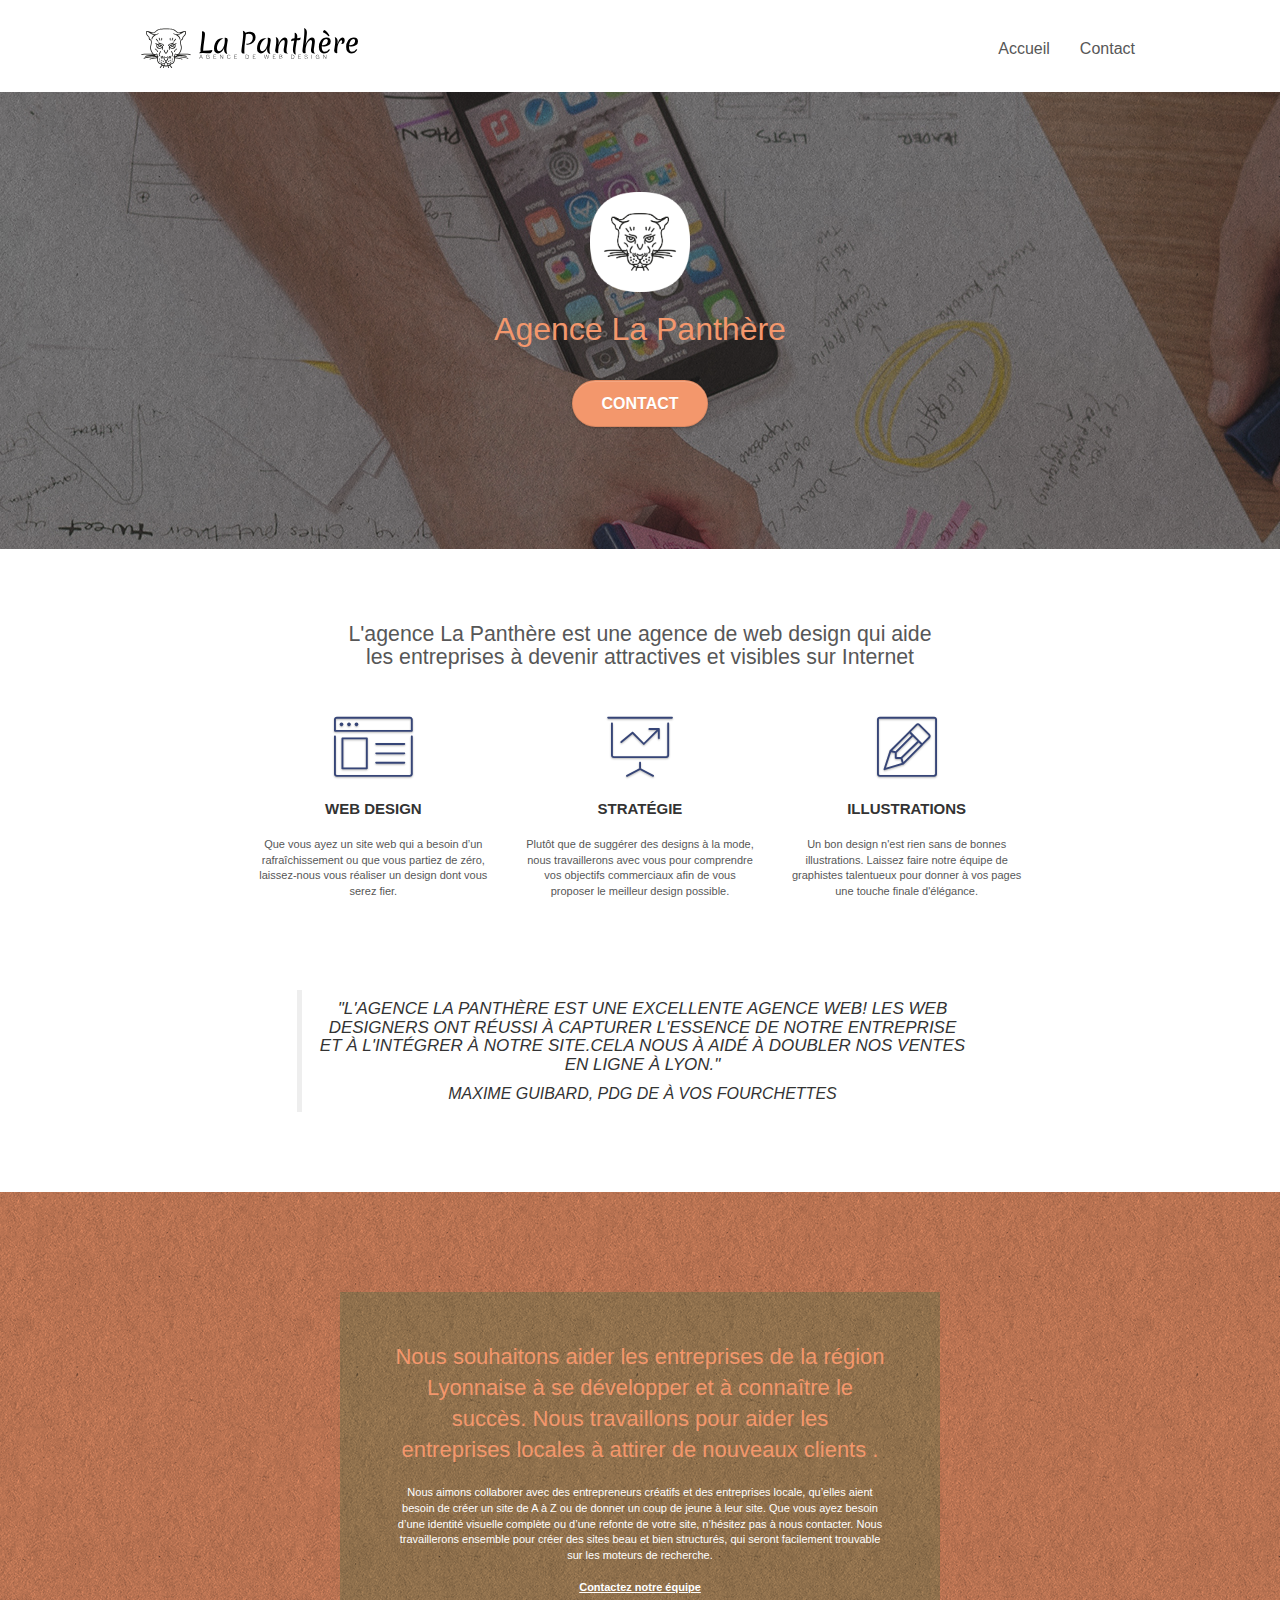
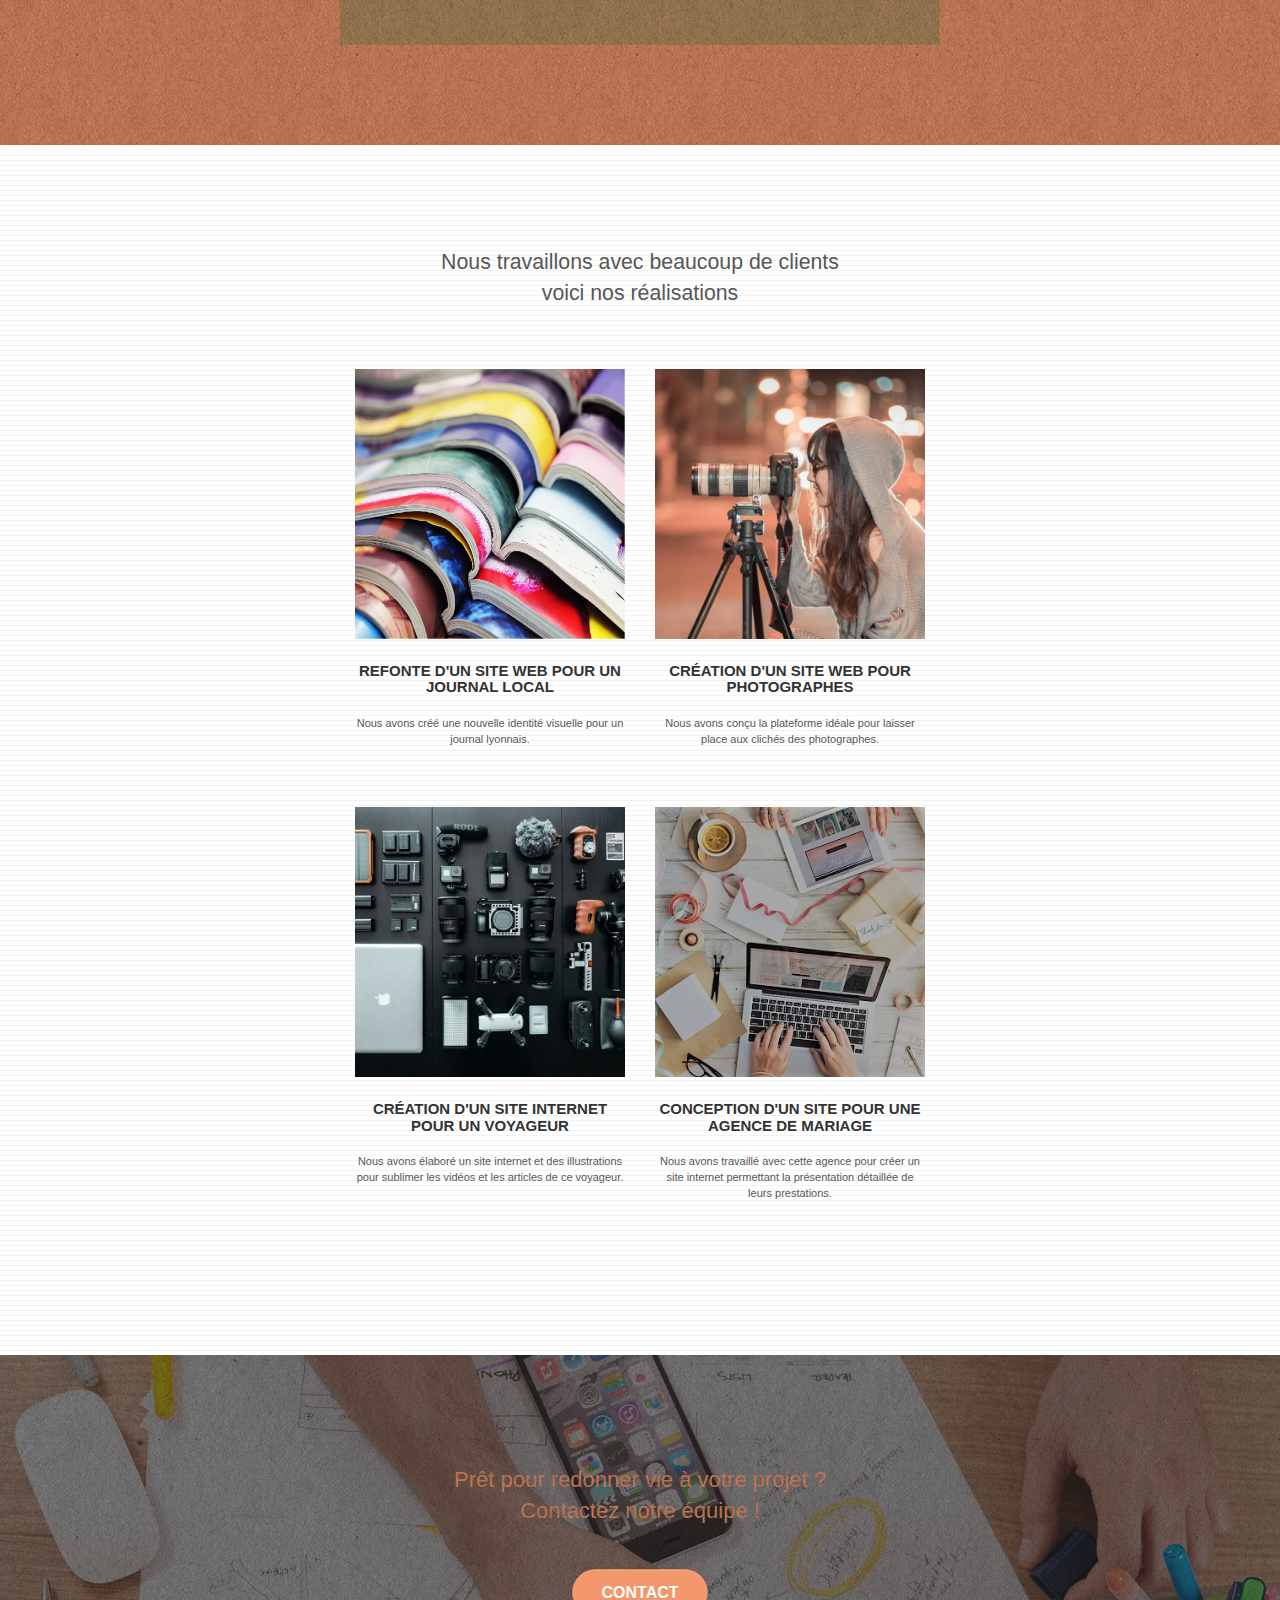
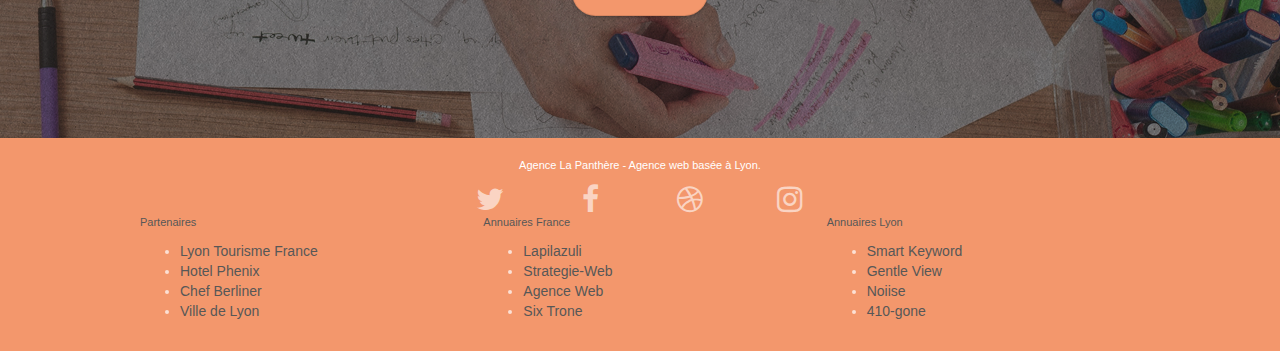
==== index.html @ 1a8470c7 "Correction erreur liens annuaires france" ====
<!DOCTYPE html>
<html lang="fr">
	<head>
		<meta charset="utf-8"/>
		<meta name="keywords" content="projet web,site web, site internet, agence web design Lyon, France"/>
		<meta name="description" content="L'agence de Web Design la panthère, basée sur Lyon saura vous accompagner pour tout vos projets de développement sur-mesure de votre site web"/>
		<meta name="viewport" content="width=device-width, initial-scale=1.0, viewport-fit=cover"/>
		<link rel="shortcut icon" type="image/png" href="favicon.jpg"/>
		
		<link rel="stylesheet" type="text/css" href="./css/bootstrap.css"/>
		<link rel="stylesheet" type="text/css" href="style.css"/>
		<link rel="stylesheet" type="text/css" href="./css/font-awesome.css"/>
		<link rel="stylesheet" type="text/css" href="./css/et-line.css"/>
		
		
		<script src="./js/jquery-2.1.0.js"></script>
		<script src="./js/bootstrap.js"></script>
		<script src="./js/blocs.js"></script>
		<script src="./js/jquery.touchSwipe.js" defer></script>
		<script src="./js/gmaps.js"></script>

		<title>La Panthère - Agence Web Design Lyon</title>
		
	</head>

	<body class="page-container">
	<!-- Principal conteneur -->		

			<header class="bloc bgc-white l-bloc " id="bloc-0">
				<div class="container bloc-sm">
					<nav class="navbar row">

						<div class="navbar-header">
							<a class="navbar-brand" href="index.html"><img src="img/agence-la-panthere-monochrome.svg" alt="Image de fond du Logo de l'agence La Panthère, représentant un graphiste qui réalise un croquis avec un smartphone sur les documents" height="40" /></a>
							<button id="nav-toggle" type="button" class="ui-navbar-toggle navbar-toggle" data-toggle="collapse" data-target=".navbar-1">
								<span class="sr-only">Toggle navigation</span>
								<span class="icon-bar"></span>
								<span class="icon-bar"></span>
								<span class="icon-bar"></span>
							</button>
						</div>

						<div class="collapse navbar-collapse navbar-1 special-dropdown-nav">

							<ul class="site-navigation nav navbar-nav">
								<li>
									<a href="index.html">Accueil</a>
								</li>
								<li>
									<a href="contact.html">Contact</a>
								</li>
							</ul>

						</div>

					</nav>
				</div>
			</header>

			<!-- bloc-1-presentation -->
			<section class="bloc bgc-dark-slate-blue bg-banniere d-bloc bg-t-edge bloc-bg-texture texture-paper b-parallax" id="bloc-1-hero">
				<div class="container bloc-lg">
					<div class="row tight-width-whitespace">
						<div class="col-sm-12">
							<img src="img/logo.png" class="center-block image-resize-mode" width="100" alt="Agence La Panthère, agence web paris, création logo paris" />
							<h1 class="text-center hero-bloc-text tc-white ">
								Agence La Panthère
							</h1>
							<div class="text-center">
								<a href="contact.html" class="btn btn-lg btn-clean btn-rd cta-hero btn-atomic-tangerine" id="cta-hero">Contact</a>
							</div>
						</div>
					</div>
				</div>
			</section>
			<!-- bloc-1-presentation END -->

			<!-- bloc-2-services -->
			<section class="bloc bgc-white l-bloc" id="bloc-2-services">
				<div class="container bloc-md">
					<h2 class="row">
						<p class="col-sm-12 text-center style-quote1-bloc2">
							L'agence La Panthère est une agence de web design qui aide
						</p>
						<p class="col-sm-12 text-center style-quote2-bloc2">
							les entreprises à devenir attractives et visibles sur Internet
						</p>
					</h2>
					<div class="row voffset-lg med-width-whitespace">
						<div class="col-sm-4">
							<div class="text-center">
								<span class="et-icon-browser sm-shadow icon-dark-slate-blue icons icon-lg"></span>
							</div>
							<h3 class="mg-md text-center">
								Web design
							</h3>
							<p class="text-center ">
								Que vous ayez un site web qui a besoin d&rsquo;un rafraîchissement ou que vous partiez de zéro, laissez-nous vous réaliser un design dont vous serez fier.
							</p>
						</div>
						<div class="col-sm-4">
							<div class="text-center">
								<span class="et-icon-presentation sm-shadow icon-dark-slate-blue icons icon-lg"></span>
							</div>
							<h3 class="mg-md text-center">
								Stratégie
							</h3>
							<p class="text-center ">
								Plutôt que de suggérer des designs à la mode, nous travaillerons avec vous pour comprendre vos objectifs commerciaux afin de vous proposer le meilleur design possible.<br>
							</p>
						</div>
						<div class="col-sm-4">
							<div class="text-center">
								<span class="et-icon-edit sm-shadow icon-dark-slate-blue icons icon-lg"></span>
							</div>
							<h3 class="mg-md text-center">
								Illustrations
							</h3>
							<p class="text-center ">
								Un bon design n'est rien sans de bonnes illustrations. Laissez faire notre équipe de graphistes talentueux pour donner à vos pages une touche finale d'élégance.
							</p>
						</div>
					</div>
					<h3 class="row voffset-lg voffset">
						<blockquote class="col-xs-12 col-md-8 col-md-offset-2 text-center fontstyle">
							"L'Agence La Panthère est une excellente agence web! Les web designers ont réussi à capturer l'essence de notre entreprise et à l'intégrer à notre site.Cela nous à aidé à doubler nos ventes en ligne à Lyon."
							<figcaption>
								Maxime Guibard, PDG de À vos fourchettes
							</figcaption>
						</blockquote>
					</h3>
				</div>
			</section>
			<!-- bloc-2-services END -->

			<!-- bloc-3-what-i-do -->
			<section class="bloc tc-white bgc-atomic-tangerine bg-presentation d-bloc bloc-bg-texture texture-paper b-parallax" id="bloc-3-what-i-do">
				<div class="container bloc-lg">
					<div class="row tight-width-whitespace black-background">
						<div class="col-sm-12">
							<h2 class="mg-md text-center tc-white">
								Nous souhaitons aider les entreprises de la région Lyonnaise à se développer et à connaître le succès. Nous travaillons pour aider les entreprises locales à attirer de nouveaux clients .<br>
							</h2>
							<p class="text-center white">
								Nous aimons collaborer avec des entrepreneurs créatifs et des entreprises locale, qu’elles aient besoin de créer un site de A à Z ou de donner un coup de jeune à leur site. Que vous ayez besoin d’une identité visuelle complète ou d’une refonte de votre site, n’hésitez pas à nous contacter. Nous travaillerons ensemble pour créer des sites beau et bien structurés, qui seront facilement trouvable sur les moteurs de recherche. <br><br><a class="ltc-white bold-link" href="contact.html">Contactez notre équipe</a><br>
							</p>
						</div>
					</div>
				</div>
			</section>
			<!-- bloc-3-what-i-do END -->

			<!-- bloc-4-portfolio -->
			<section class="bloc bgc-white bg-lines-h2-bg bg-repeat l-bloc" id="bloc-4-portfolio">
				<div class="container bloc-lg">
					<h2 class="row">
						<p class="col-sm-12 text-center style-quote-bloc4">
							Nous travaillons avec beaucoup de clients<br>voici nos réalisations
						</p>
					</h2>
					<div class="row tight-width-whitespace portfolio-row">
						<div class="col-sm-6">
							<a href="#" data-lightbox="img/1.jpg" data-gallery-id="gallery-1" data-caption="Refonte d'un site web pour un journal local" data-frame="snapshot-lb"><img src="img/1.jpg" alt="paris web design logo agence web meilleure agence et refonte site web journal" class="img-responsive portfolio-thumb" /></a>
							<h3 class="mg-md text-center">Refonte d'un site web pour un journal local</h3>
							<p class="text-center">Nous avons créé une nouvelle identité visuelle pour un journal lyonnais.</p>
						</div>
						<div class="col-sm-6">
							<a href="#" data-lightbox="img/2.jpg" data-gallery-id="gallery-1" data-caption="Création d'un site web pour photographes" data-frame="snapshot-lb"><img src="img/2.jpg" class="img-responsive portfolio-thumb" alt="paris web design logo agence web meilleure agence, Création d'un site web pour photographes" /></a>
							<h3 class="mg-md text-center">
								Création d'un site web pour photographes
							</h3>
							<p class="text-center">
								Nous avons conçu la plateforme idéale pour laisser place aux clichés des photographes.
							</p>
						</div>
					</div>
					<div class="row tight-width-whitespace portfolio-row">
						<div class="col-sm-6">
							<a href="#" data-lightbox="img/3.jpg" data-gallery-id="gallery-1" data-caption="Création d'un site internet pour un voyageur" data-frame="snapshot-lb"><img src="img/3.jpg" class="img-responsive portfolio-thumb" alt="paris web design logo agence web meilleure agence, Création d'un site web pour voyageur"/></a>
							<h3 class="mg-md text-center">
								Création d'un site internet pour un voyageur
							</h3>
							<p class="text-center">
								Nous avons élaboré un site internet et des illustrations pour sublimer les vidéos et les articles de ce voyageur.
							</p>
						</div>
						<div class="col-sm-6">
							<a href="#" data-lightbox="img/4.jpg" data-gallery-id="gallery-1" data-caption="Conception d'un site pour une agence de mariage" data-frame="snapshot-lb"><img src="img/4.jpg" class="img-responsive portfolio-thumb" alt="paris web design logo agence web meilleure agence, Création d'un site web pour agence de mariage" /></a>
							<h3 class="mg-md text-center">
								Conception d'un site pour une agence de mariage
							</h3>
							<p class="text-center">
								Nous avons travaillé avec cette agence pour créer un site internet permettant la présentation détaillée de leurs prestations.
							</p>
						</div>
					</div>
				</div>
			</section>
			<!-- bloc-4-portfolio END -->

			<!-- bloc-5-cta -->
			<section class="bloc bgc-dark-slate-blue bg-banniere d-bloc bloc-bg-texture texture-paper" id="bloc-5-cta">
				<div class="container bloc-lg">
					<div class="row">
						<h2 class="mg-md text-center tc-white">
							Prêt pour redonner vie à votre projet ?<br>Contactez notre équipe !
						</h2>
						<div class="col-sm-12 text-center">
							<a href="contact.html" class="btn btn-atomic-tangerine btn-clean btn-rd btn-lg cta-hero">Contact</a>
						</div>
					</div>
				</div>
			</section>
			<!-- bloc-5-cta END -->

			<!-- Footer - bloc-8 -->
			<footer class="bloc bgc-atomic-tangerine d-bloc" id="bloc-8">
				<div class="container bloc-sm">
					<div class="row">
						<div class="col-sm-12">
							<p class="text-center white">
								Agence La Panthère - Agence web basée à Lyon.
							</p>
							<div class="row row-no-gutters social">
								<div class="col-sm-3">
									<div class="text-center">
										<a class="social" href="https://twitter.com/agence-la-panthere"><span class="fa fa-twitter icon-md"></span></a>
									</div>
								</div>
								<div class="col-sm-3">
									<div class="text-center">
										<a class="social" href="https://fr-fr.facebook.com/login.php/agence-la-panthere"><span class="fa fa-facebook icon-md"></span></a>
									</div>
								</div>
								<div class="col-sm-3">
									<div class="text-center">
										<a class="social" href="https://dribbble.com/agence-la-panthere"><span class="fa fa-dribbble icon-md"></span></a>
									</div>
								</div>
								<div class="col-sm-3">
									<div class="text-center">
										<a class="social" href="https://www.instagram.com/agence-la-panthere"><span class="fa fa-instagram icon-md"></span></a>
									</div>
								</div>
							</div>
							<div class="row">
								<div class="col-sm-4">
									<p>
										Partenaires
									</p>
										<ul>
											<li><a href="https://www.lyon-france.com">Lyon Tourisme France</a></li>
											<li><a href="https://www.hotel-phenix-lyon.fr/">Hotel Phenix</a></li>
											<li><a href="https://www.chefberliner.fr/">Chef Berliner</a></li>
											<li><a href="https://www.lyon.fr/">Ville de Lyon</a></li>
										</ul>		
								</div>
								<div class="col-sm-4">
									<p>
										Annuaires France
									</p>
									<ul>
										<li><a href="https://lapilazuli.net">Lapilazuli</a></li>
										<li><a href="https://www.strategie-web.com">Strategie-Web</a></li>
										<li><a href="https://www.l-agenceweb.com/">Agence Web</a></li>
										<li><a href="https://sixtrone.com/">Six Trone</a></li>
									</ul>
								</div>
								<div class="col-sm-4">
									<p>
										Annuaires Lyon
									</p>
									<ul>
										<li><a href="https://smartkeyword.io/">Smart Keyword</a></li>
										<li><a href="https://gentleview.fr/">Gentle View</a></li>
										<li><a href="https://www.noiise.com/agences/lyon/seo">Noiise</a></li>
										<li><a href="https://www.410-gone.fr/">410-gone</a></li>
									</ul>
								</div>
							</div>
						</div>
					</div>
				</div>
			</footer>
		<!-- Footer - bloc-8 END -->
	</body>
</html>
---- style.css ----
body {
    margin: 0;
    padding: 0;
    background: #FFF;
    overflow-x: hidden;
    -webkit-font-smoothing: antialiased;
    -moz-osx-font-smoothing: grayscale;
}

a,
button {
    transition: all .3s ease-in-out;/**/
    outline: none!important;
}

a:hover {
    text-decoration: none;
    cursor: pointer;
}

#page-loading-blocs-notifaction {
    position: fixed;
    top: 0;
    bottom: 0;
    width: 100%;
    z-index: 100000;
    background: #FFFFFF url("img/pageload-spinner.gif") no-repeat center center; /**/
}

.bloc {
    width: 100%;
    clear: both;
    background: 50% 50% no-repeat;
    padding: 0 50px;
    -webkit-background-size: cover;
    -moz-background-size: cover;
    -o-background-size: cover;
    background-size: cover;
    position: relative;
}

.bloc .container {
    padding-left: 0;
    padding-right: 0;
}

.bloc-lg {
    padding: 100px 50px;
}

.bloc-md {
    padding: 50px;
}

.bloc-sm {
    padding: 20px 50px;
}

.bg-center,/**/
.bg-l-edge,
.bg-r-edge,
.bg-t-edge,
.bg-b-edge,
.bg-tl-edge,
.bg-bl-edge,
.bg-tr-edge,
.bg-br-edge,
.bg-repeat {
    -webkit-background-size: auto!important;
    -moz-background-size: auto!important;
    -o-background-size: auto!important;
    background-size: auto!important;
}

.bg-repeat {
    background: repeat;
}

.bg-t-edge {
    background: top no-repeat;
}

.bloc-bg-texture::before {
    content: "";
    background-size: 2px 2px;
    position: absolute;
    top: 0;
    bottom: 0;
    left: 0;
    right: 0;
}

.texture-paper::before {
    background: url("img/texture-paper.png");/**/
    background-size: 280px 280px;
}

.b-parallax {
    background-attachment: fixed;
}

.d-bloc {
    color: rgba(255, 255, 255, .7);
}

.d-bloc button:hover {
    color: rgba(255, 255, 255, .9);
}

.d-bloc .icon-round,/**/
.d-bloc .icon-square,
.d-bloc .icon-rounded,
.d-bloc .icon-semi-rounded-a,
.d-bloc .icon-semi-rounded-b {
    border-color: rgba(255, 255, 255, .9);
}

.d-bloc .divider-h span {
    border-color: rgba(255, 255, 255, .2);
}

.d-bloc .a-btn,/**/
.d-bloc .navbar a,
.d-bloc .navbar-brand,
.d-bloc a .icon-sm,
.d-bloc a .icon-md,
.d-bloc a .icon-lg,
.d-bloc a .icon-xl,
.d-bloc h1 a,
.d-bloc h2 a,
.d-bloc h3 a,
.d-bloc h4 a,
.d-bloc h5 a,
.d-bloc h6 a,
.d-bloc p a {
    color: rgba(255, 255, 255, .6);
}

.d-bloc .a-btn:hover,
.d-bloc .navbar a:hover,
.d-bloc .navbar-brand:hover,
.d-bloc a:hover .icon-sm,
.d-bloc a:hover .icon-md,
.d-bloc a:hover .icon-lg,
.d-bloc a:hover .icon-xl,
.d-bloc h1 a:hover,
.d-bloc h2 a:hover,
.d-bloc h3 a:hover,
.d-bloc h4 a:hover,
.d-bloc h5 a:hover,
.d-bloc h6 a:hover,
.d-bloc p a:hover {
    color: rgba(255, 255, 255, 1);
}

.d-bloc .navbar-toggle .icon-bar {
    background: rgba(255, 255, 255, 1);
}

.d-bloc .btn-wire,
.d-bloc .btn-wire:hover {
    color: rgba(255, 255, 255, 1);
    border-color: rgba(255, 255, 255, 1);
}

.d-bloc .panel {
    color: rgba(0, 0, 0, .5);
}

.d-bloc .panel button:hover {
    color: rgba(0, 0, 0, .7);
}

.d-bloc .panel icon {
    border-color: rgba(0, 0, 0, .7);
}

.d-bloc .panel .divider-h span {
    border-color: rgba(0, 0, 0, .1);
}

.d-bloc .panel .a-btn {
    color: rgba(0, 0, 0, .6);
}

.d-bloc .panel .a-btn:hover {
    color: rgba(0, 0, 0, 1);
}

.d-bloc .panel .btn-wire,
.d-bloc .panel .btn-wire:hover {
    color: rgba(0, 0, 0, .7);
    border-color: rgba(0, 0, 0, .3);
}

.d-bloc .panel,
.l-bloc {
    color: rgba(0, 0, 0, .5);
}

.d-bloc .panel button:hover,
.l-bloc button:hover {
    color: rgba(0, 0, 0, .7);
}

.l-bloc .icon-round,
.l-bloc .icon-square,
.l-bloc .icon-rounded,
.l-bloc .icon-semi-rounded-a,
.l-bloc .icon-semi-rounded-b {
    border-color: rgba(0, 0, 0, .7);
}

.d-bloc .panel .divider-h span,
.l-bloc .divider-h span {
    border-color: rgba(0, 0, 0, .1);
}

.d-bloc .panel .a-btn,
.l-bloc .a-btn,
.l-bloc .navbar a,
.l-bloc .navbar-brand,
.l-bloc a .icon-sm,
.l-bloc a .icon-md,
.l-bloc a .icon-lg,
.l-bloc a .icon-xl,
.l-bloc h1 a,
.l-bloc h2 a,
.l-bloc h3 a,
.l-bloc h4 a,
.l-bloc h5 a,
.l-bloc h6 a,
.l-bloc p a {
    color: rgba(0, 0, 0, .6);
}

.d-bloc .panel .a-btn:hover,
.l-bloc .a-btn:hover,
.l-bloc .navbar a:hover,
.l-bloc .navbar-brand:hover,
.l-bloc a:hover .icon-sm,
.l-bloc a:hover .icon-md,
.l-bloc a:hover .icon-lg,
.l-bloc a:hover .icon-xl,
.l-bloc h1 a:hover,
.l-bloc h2 a:hover,
.l-bloc h3 a:hover,
.l-bloc h4 a:hover,
.l-bloc h5 a:hover,
.l-bloc h6 a:hover,
.l-bloc p a:hover {
    color: rgba(0, 0, 0, 1);
}

.l-bloc .navbar-toggle .icon-bar {
    color: rgba(0, 0, 0, .6);
}

.d-bloc .panel .btn-wire,
.d-bloc .panel .btn-wire:hover,
.l-bloc .btn-wire,
.l-bloc .btn-wire:hover {
    color: rgba(0, 0, 0, .7);
    border-color: rgba(0, 0, 0, .3);
}

.voffset {
    margin-top: 30px;
}

.voffset-lg {
    margin-top: 80px;
}

.row-no-gutters {
    margin-right: 0;
    margin-left: 0;
}

.row.row-no-gutters > [class^="col-"],
.row.row-no-gutters > [class*=" col-"] {
    padding-right: 0;
    padding-left: 0;
}

#bloc-1-hero h1 {
    font-size: 32px;
}

.navbar {
    margin-bottom: 0;
    z-index: 1;
}

.navbar-brand {
    height: auto;
    padding: 3px 15px;
    font-size: 25px;
    font-weight: normal;
    font-weight: 600;
    line-height: 44px;
}

.navbar-brand img {
    max-height: 200px;
    margin: 0 5px 0 0;
    display: inline;
}

.navbar-brand img[src$=svg] {
    min-width: 100px;
}

.nav-center .navbar-brand img {
    margin: 0;
}

.navbar .nav {
    padding-top: 2px;
    margin-right: -16px;
    float: right;
    z-index: 1;
}

.nav > li {
    float: left;
    margin-top: 4px;
    font-size: 16px;
}

.navbar-nav .open .dropdown-menu > li > a {
    text-align: inherit;
}

.nav > li a:hover,
.nav > li a:focus {
    background: transparent;
}

.navbar-toggle {
    margin: 10px 10px 0 0;
    border: 0px;
}

.navbar-toggle:hover {
    background: transparent!important;
}

.navbar-toggle .icon-bar {
    background-color: rgba(0, 0, 0, .5);
    width: 26px;
}

.nav-invert .navbar .nav {
    float: left;
}

.nav-invert .navbar-header,
.nav-invert .navbar-brand {
    float: right;
    position: relative;
    z-index: 2;
}

@media (min-width: 768px) {
    .site-navigation {
        position: absolute;
        top: 50%;
        right: 20px;
        transform: translate(0, -50%);
        -webkit-transform: translateY(-50%);
    }
    .nav > li .dropdown-menu a,
    .nav > li .dropdown-menu a:hover {
        color: #484848;
    }
    .nav-invert .site-navigation {
        left: 0;
        right: 0;
    }
    .nav-center {
        text-align: center;
    }
    .nav-center .navbar-header {
        width: 100%;
    }
    .nav-center .navbar-header,
    .nav-center .navbar-brand,
    .nav-center .nav > li {
        float: none;
        display: inline-block;
    }
    .nav-center .site-navigation {
        position: relative;
        width: 100%;
        right: 0;
        margin-right: 0px;
        margin-top: 20px;
    }
    .nav-center.mini-nav .navbar-toggle {
        float: none;
        margin: 10px auto 0;
    }
}

.nav > li > .dropdown a {
    background: none!important;
    display: block;
    padding: 14px 15px;
}

nav .caret {
    margin: 0 5px;
}

.dropdown-menu .dropdown-menu {
    top: -8px;
    left: 100%;
}

.dropdown-menu .dropmenu-flow-right {
    top: 100%;
    left: 0;
    margin-left: -1px;
    border-top-left-radius: 0;
    border-top-right-radius: 0;
}

.dropdown-menu .dropdown span {
    border: 4px solid black;
    border-top-color: transparent;
    border-right-color: transparent;
    border-bottom-color: transparent;
    margin: 6px -5px 0 0!important;
    float: right;
}

.mg-md {
    margin-top: 10px;
    margin-bottom: 20px;
}

.mg-lg {
    margin-top: 10px;
    margin-bottom: 40px;
}

.btn {
    margin: 0 5px 5px 0;
}

.btn.pull-right {
    margin: 0 0 5px 5px;
}

.btn-d,
.btn-d:hover,
.btn-d:focus {
    color: #FFF;
    background: rgba(0, 0, 0, .3);
}

button {
    outline: none!important;
}

.btn-rd {
    border-radius: 40px;
}

.btn-clean {
    border: 1px solid rgba(0, 0, 0, .08);
    border-bottom-color: rgba(0, 0, 0, .1);
    text-shadow: 0 1px 0 rgba(0, 0, 1, .1);
    box-shadow: 0 1px 3px rgba(0, 0, 1, .25), inset 0 1px 0 0 rgba(255, 255, 255, .15);
}

.icon-md {
    font-size: 30px!important;
}

.icon-lg {
    font-size: 60px!important;
}

.sm-shadow {
    text-shadow: 0 1px 2px rgba(0, 0, 0, .3);
}

.panel-sq,
.panel-sq .panel-heading,
.panel-sq .panel-footer {
    border-radius: 0;
}

.panel-rd {
    border-radius: 30px;
}

.panel-rd .panel-heading {
    border-radius: 29px 29px 0 0;
}

.panel-rd .panel-footer {
    border-radius: 0 0 29px 29px;
}

.form-control {
    border-color: rgba(0, 0, 0, .1);
    box-shadow: none;
}

.scrollToTop {
    width: 40px;
    height: 40px;
    position: fixed;
    bottom: 20px;
    right: 20px;
    opacity: 0;
    z-index: 500;
    transition: all .3s ease-in-out;
}

.scrollToTop span {
    margin-top: 6px;
}

.showScrollTop {
    font-size: 14px;
    opacity: 1;
}

a[data-lightbox] {
    position: relative;
    display: block;
    text-align: center;
}

a[data-lightbox]:hover::before {
    content: "+";
    font-family: "HelveticaNeue-Light", "Helvetica Neue Light", "Helvetica Neue", Helvetica, Arial;
    font-size: 32px;
    width: 50px;
    height: 50px;
    margin-left: -25px;
    border-radius: 50%;
    background: rgba(0, 0, 0, .6);
    color: #FFF;
    font-weight: 100;
    z-index: 1;
    position: absolute;
    top: 50%;
    transform: translateY(-50%);
    -webkit-transform: translateY(-50%);
}

a[data-lightbox]:hover img {
    opacity: 0.6;
    -webkit-animation-fill-mode: none;
    animation-fill-mode: none;
}

#lightbox-modal {
    display: flex;
    align-items: center;
}

#lightbox-modal .modal-dialog {
    width: 90%;
    max-width: 900px;
    margin: 0 auto 0;
}

#lightbox-modal .modal-dialog img {
    max-height: 90vh;
    margin: 0 auto;
}

.lightbox-caption {
    padding: 20px;
    color: #FFF;
    background: rgba(0, 0, 0, .5);
    position: absolute;
    left: 15px;
    right: 15px;
    bottom: 5px;
}

.close-lightbox {
    color: #FFF;
    font-size: 30px;
    position: absolute;
    top: 20px;
    right: 20px;
    z-index: 20;
    background: rgba(0, 0, 0, .5);
    border: none;
    line-height: 30px;
    padding: 0 9px 5px;
    opacity: 0.3;
}

.close-lightbox:hover,
.next-lightbox:hover,
.prev-lightbox:hover {
    opacity: 1.0;
    color: #FFF;
}

.next-lightbox,
.prev-lightbox {
    font-size: 20px;
    color: rgba(255, 255, 255, .9);
    background: rgba(0, 0, 0, .5);
    transition: all .2s ease-in-out;
    position: absolute;
    top: 45%;
    z-index: 1;
    opacity: 0.4;
}

.next-lightbox {
    padding: 6px 8px 1px 13px;
    right: 25px;
}

.prev-lightbox {
    padding: 6px 13px 1px 10px;
    left: 25px;
}

.snapshot-lb .modal-body {
    padding-bottom: 45px;
}

.snapshot-lb .lightbox-caption {
    padding: 0;
    color: rgba(0, 0, 0, .5);
    background: none;
}

h1,
h2,
h3,
h4,
h5,
h6,
p,
label,
.btn,
a {
    font-family: "helvetica";
    font-weight: 400;
    color: #575757!important;
}

.container {
    max-width: 1000px;
}

.hero-bloc-text {
    font-size: 38px;
}

.hero-bloc-text-sub {
    font-size: 36px;
}

.statement-bloc-text {
    line-height: 26px;
    font-style: italic;
    font-size: 20px;
    text-align: center;
    font-weight: lighter;
    max-width: 520px;
    margin: auto auto auto auto;
}

p {
    font-size: 11px;
}

.tight-width-whitespace {
    max-width: 600px;
    margin: auto auto auto auto;
}

.h1 {
    font-size: 20px;
    font-family: "Open Sans";
}

.cta-hero {
    margin: 22px 0 22px 0;
    color: #FFFFFF!important;
    text-transform: uppercase;
    padding: 12px 28px 12px 28px;
    font-size: 16px;
    font-weight: 700;
}

.social {
    max-width: 400px;
    margin: auto auto auto auto;
}

h2 {
    font-size: 22px;
    line-height: 1.4em;
}

h3 {
    font-size: 15px;
    text-transform: uppercase;
    font-weight: 700;
    color: #333333!important;
}

.med-width-whitespace {
    max-width: 800px;
    margin: auto auto auto auto;
    box-shadow: 0px 0px 0px #000000;
}

h1 {
    color: #333333!important;
}

h4 {
    color: #333333!important;
}

.icons {
    margin-bottom: 14px;
    margin-top: 24px;
}

.white {
    color: #FFFFFF!important;
}

.portfolio-thumb {
    margin-bottom: 24px;
}

.portfolio-row {
    margin-bottom: 44px;
    margin-top: 50px;
}

.avatar {
    box-shadow: 0px 4px 9px rgba(0, 0, 0, 0.3);
}

.black-background {
    background-color: rgba(165, 147, 99, 0.7);
    padding: 40px 40px 40px 40px;
}

.bold-link {
    font-weight: 900;
    text-decoration: underline!important;
}

.bgc-white {
    background-color: #FFFFFF;
}

.bgc-dark-slate-blue {
    background-color: #364577;
}

.bgc-atomic-tangerine {
    background-color: #F3976C;
}

.tc-white {
    color: #F3976C!important;
}

.btn-atomic-tangerine {
    background: #F3976C;
    color: #FFFFFF!important;
}

.btn-atomic-tangerine:hover {
    background: #c27956!important;
    color: #FFFFFF!important;
}

.ltc-white {
    color: #FFFFFF!important;
}

.ltc-white:hover {
    color: #cccccc!important;
}

.ltc-atomic-tangerine {
    color: #F3976C!important;
}

.ltc-atomic-tangerine:hover {
    color: #c27956!important;
}

.icon-dark-slate-blue {
    color: #364577!important;
    border-color: #364577!important;
}

.bg-dots-bg {
    background-image: url("img/dots-bg.png");
}

.bg-lines-h2-bg {
    background-image: url("img/lines-h2-bg.png");
}

.bg-banniere {
    background-image: url("img/agence-la-panthere.jpg");
}

.bg-presentation {
    background-image: url("img/image-de-presentation.jpg");
}

@media (max-width: 1024px) {
    .bloc {
        padding-left: 20px;
        padding-right: 20px;
    }
    .bloc.full-width-bloc,
    .bloc-tile-2.full-width-bloc .container,
    .bloc-tile-3.full-width-bloc .container,
    .bloc-tile-4.full-width-bloc .container {
        padding-left: 0;
        padding-right: 0;
    }
}

@media (max-width: 992px) and (min-width: 768px) {
    .navbar .nav {
        max-width: 80%
    }
    .nav-center.navbar .nav {
        max-width: 100%
    }
}

@media only screen and (min-device-width: 768px) and (max-device-width: 1024px) and (orientation: landscape) {
    .b-parallax {
        background-attachment: scroll;
    }
}

@media only screen and (min-device-width: 1024px) and (max-device-width: 1366px) and (-webkit-min-device-pixel-ratio: 1.5) {
    .b-parallax {
        background-attachment: scroll;
    }
}

@media (max-width: 991px) {
    .container {
        width: 100%;
    }
    .b-parallax {
        background-attachment: scroll;
    }
    .page-container,
    #hero-bloc {
        overflow-x: hidden;
        position: relative;
    }
    .bloc {
        padding-left: constant(safe-area-inset-left);
        padding-right: constant(safe-area-inset-right);
    }
    .bloc-group,
    .bloc-group .bloc {
        display: block;
        width: 100%;
    }
    .bloc-fill-screen .fill-bloc-top-edge,
    .bloc-fill-screen .fill-bloc-bottom-edge {
        padding: 0 20px;
        padding-left: constant(safe-area-inset-left);
        padding-right: constant(safe-area-inset-right);
    }
}

@media (max-width: 767px) {
    .page-container {
        overflow-x: hidden;
        position: relative;
    }
    h1,
    h2,
    h3,
    h4,
    h5,
    h6,
    p,
    #disqus_thread {
        padding-left: 10px!important;
        padding-right: 10px!important;
    }
    .b-parallax {
        background-attachment: scroll;
    }
    .navbar .nav {
        padding-top: 0;
        border-top: 1px solid rgba(0, 0, 0, .2);
        float: none!important;
    }
    .navbar.row {
        margin-left: 0;
        margin-right: 0;
    }
    .site-navigation {
        position: inherit;
        transform: none;
        -webkit-transform: none;
        -ms-transform: none;
    }
    .nav > li {
        margin-top: 0;
        border-bottom: 1px solid rgba(0, 0, 0, .1);
        background: rgba(0, 0, 0, .05);
        text-align: left;
        padding-left: 15px;
        width: 100%;
    }
    .nav > li:hover {
        background: rgba(0, 0, 0, .08);
    }
    .dropdown .dropdown a .caret {
        float: none;
        margin: 5px 0 0 10px!important;
        border: 4px solid black;
        border-bottom-color: transparent;
        border-right-color: transparent;
        border-left-color: transparent;
    }
    #hero-bloc .navbar .nav {
        background: rgba(0, 0, 0, .8);
    }
    #hero-bloc .navbar .nav a {
        color: rgba(255, 255, 255, .6);
    }
    .hero {
        padding: 50px 0;
    }
    .hero-nav {
        left: -1px;
        right: -1px;
    }
    .navbar-collapse {
        padding: 0;
        overflow-x: hidden;
        -webkit-box-shadow: none;
        box-shadow: none;
    }
    .navbar-brand img {
        max-height: 40px;
        width: auto;
    }
    .nav-invert .navbar-header {
        float: none;
        width: 100%;
    }
    .nav-invert .navbar-toggle {
        float: left;
        margin-left: 10px;
    }
    .bloc {
        padding-left: 0;
        padding-right: 0;
    }
    .bloc-xxl,
    .bloc-xl,
    .bloc-lg {
        padding: 40px 0;
    }
    .bloc-sm,
    .bloc-md {
        padding-left: 0;
        padding-right: 0;
    }
    .bloc-tile-2 .container,
    .bloc-tile-3 .container,
    .bloc-tile-4 .container,
    .bloc-fill-screen .fill-bloc-top-edge,
    .bloc-fill-screen .fill-bloc-bottom-edge {
        padding-left: 0;
        padding-right: 0;
    }
    .a-block {
        padding: 0 10px;
    }
    .btn-dwn {
        display: none;
    }
    .voffset {
        margin-top: 5px;
    }
    .voffset-md {
        margin-top: 20px;
    }
    .voffset-lg {
        margin-top: 30px;
    }
    form {
        padding: 5px;
    }
    .close-lightbox {
        display: inline-block;
    }
    .blocsapp-device-iphone5 {
        background-size: 216px 425px;
        padding-top: 60px;
        width: 216px;
        height: 425px;
    }
    .blocsapp-device-iphone5 img {
        width: 180px;
        height: 320px;
    }
}

@media (max-width: 400px) {
    .bloc {
        padding-left: 0;
        padding-right: 0;
    }
}

@media (max-width: 767px) {
    .bloc-mob-center-text {
        text-align: center;
    }
}

/* form space */

.form-group {
    margin-bottom: 7px;
}

#message {
    margin-top: 10px;
}

/* form space end */

@media (max-width: 767px) {
    .citation {
        object-fit: cover;
        width: 100%;
    }
}

.style-quote1-bloc2 {
    font-size: 21.3px;
    font-weight: 400;
    color:#333333;
    }

.style-quote2-bloc2 {
    font-size: 21.3px;
    font-weight: 400;
    color:#333333;
    margin-top: -18px;
    }

.style-quote-bloc4 {
    font-size: 21.3px;
    font-weight: 400;
    color:#333333;
    margin-top: -18px;
    }

.fontstyle {
    font-size: 17px;
    font-weight: 500;
    font-style: italic;
}

figcaption {
    font-size: 16px;
    text-decoration: none;
    font-weight: 200;
    margin-top: 10px;
}

/*.footer_row {
    margin: 15px -15px 0px -15px;
} */
---- css/et-line.css ----
@font-face {
    font-family: et-line;
    src: url(../fonts/et-line.eot);
    src: url(../fonts/et-line.eot?#iefix) format('embedded-opentype'), url(../fonts/et-line.woff) format('woff'), url(../fonts/et-line.ttf) format('truetype'), url(../fonts/et-line.svg#et-line) format('svg');
    font-weight: 400;
    font-style: normal
}

.et-icon-adjustments,
.et-icon-alarmclock,
.et-icon-anchor,
.et-icon-aperture,
.et-icon-attachment,
.et-icon-bargraph,
.et-icon-basket,
.et-icon-beaker,
.et-icon-bike,
.et-icon-book-open,
.et-icon-briefcase,
.et-icon-browser,
.et-icon-calendar,
.et-icon-camera,
.et-icon-caution,
.et-icon-chat,
.et-icon-circle-compass,
.et-icon-clipboard,
.et-icon-clock,
.et-icon-cloud,
.et-icon-compass,
.et-icon-desktop,
.et-icon-dial,
.et-icon-document,
.et-icon-documents,
.et-icon-download,
.et-icon-dribbble,
.et-icon-edit,
.et-icon-envelope,
.et-icon-expand,
.et-icon-facebook,
.et-icon-flag,
.et-icon-focus,
.et-icon-gears,
.et-icon-genius,
.et-icon-gift,
.et-icon-global,
.et-icon-globe,
.et-icon-googleplus,
.et-icon-grid,
.et-icon-happy,
.et-icon-hazardous,
.et-icon-heart,
.et-icon-hotairballoon,
.et-icon-hourglass,
.et-icon-key,
.et-icon-laptop,
.et-icon-layers,
.et-icon-lifesaver,
.et-icon-lightbulb,
.et-icon-linegraph,
.et-icon-linkedin,
.et-icon-lock,
.et-icon-magnifying-glass,
.et-icon-map,
.et-icon-map-pin,
.et-icon-megaphone,
.et-icon-mic,
.et-icon-mobile,
.et-icon-newspaper,
.et-icon-notebook,
.et-icon-paintbrush,
.et-icon-paperclip,
.et-icon-pencil,
.et-icon-phone,
.et-icon-picture,
.et-icon-pictures,
.et-icon-piechart,
.et-icon-presentation,
.et-icon-pricetags,
.et-icon-printer,
.et-icon-profile-female,
.et-icon-profile-male,
.et-icon-puzzle,
.et-icon-quote,
.et-icon-recycle,
.et-icon-refresh,
.et-icon-ribbon,
.et-icon-rss,
.et-icon-sad,
.et-icon-scissors,
.et-icon-scope,
.et-icon-search,
.et-icon-shield,
.et-icon-speedometer,
.et-icon-strategy,
.et-icon-streetsign,
.et-icon-tablet,
.et-icon-target,
.et-icon-telescope,
.et-icon-toolbox,
.et-icon-tools,
.et-icon-tools-2,
.et-icon-trophy,
.et-icon-tumblr,
.et-icon-twitter,
.et-icon-upload,
.et-icon-video,
.et-icon-wallet,
.et-icon-wine {
    font-family: et-line;
    speak: none;
    font-style: normal;
    font-weight: 400;
    font-variant: normal;
    text-transform: none;
    line-height: 1;
    -webkit-font-smoothing: antialiased;
    -moz-osx-font-smoothing: grayscale;
    display: inline-block
}

.et-icon-mobile:before {
    content: "\e000"
}

.et-icon-laptop:before {
    content: "\e001"
}

.et-icon-desktop:before {
    content: "\e002"
}

.et-icon-tablet:before {
    content: "\e003"
}

.et-icon-phone:before {
    content: "\e004"
}

.et-icon-document:before {
    content: "\e005"
}

.et-icon-documents:before {
    content: "\e006"
}

.et-icon-search:before {
    content: "\e007"
}

.et-icon-clipboard:before {
    content: "\e008"
}

.et-icon-newspaper:before {
    content: "\e009"
}

.et-icon-notebook:before {
    content: "\e00a"
}

.et-icon-book-open:before {
    content: "\e00b"
}

.et-icon-browser:before {
    content: "\e00c"
}

.et-icon-calendar:before {
    content: "\e00d"
}

.et-icon-presentation:before {
    content: "\e00e"
}

.et-icon-picture:before {
    content: "\e00f"
}

.et-icon-pictures:before {
    content: "\e010"
}

.et-icon-video:before {
    content: "\e011"
}

.et-icon-camera:before {
    content: "\e012"
}

.et-icon-printer:before {
    content: "\e013"
}

.et-icon-toolbox:before {
    content: "\e014"
}

.et-icon-briefcase:before {
    content: "\e015"
}

.et-icon-wallet:before {
    content: "\e016"
}

.et-icon-gift:before {
    content: "\e017"
}

.et-icon-bargraph:before {
    content: "\e018"
}

.et-icon-grid:before {
    content: "\e019"
}

.et-icon-expand:before {
    content: "\e01a"
}

.et-icon-focus:before {
    content: "\e01b"
}

.et-icon-edit:before {
    content: "\e01c"
}

.et-icon-adjustments:before {
    content: "\e01d"
}

.et-icon-ribbon:before {
    content: "\e01e"
}

.et-icon-hourglass:before {
    content: "\e01f"
}

.et-icon-lock:before {
    content: "\e020"
}

.et-icon-megaphone:before {
    content: "\e021"
}

.et-icon-shield:before {
    content: "\e022"
}

.et-icon-trophy:before {
    content: "\e023"
}

.et-icon-flag:before {
    content: "\e024"
}

.et-icon-map:before {
    content: "\e025"
}

.et-icon-puzzle:before {
    content: "\e026"
}

.et-icon-basket:before {
    content: "\e027"
}

.et-icon-envelope:before {
    content: "\e028"
}

.et-icon-streetsign:before {
    content: "\e029"
}

.et-icon-telescope:before {
    content: "\e02a"
}

.et-icon-gears:before {
    content: "\e02b"
}

.et-icon-key:before {
    content: "\e02c"
}

.et-icon-paperclip:before {
    content: "\e02d"
}

.et-icon-attachment:before {
    content: "\e02e"
}

.et-icon-pricetags:before {
    content: "\e02f"
}

.et-icon-lightbulb:before {
    content: "\e030"
}

.et-icon-layers:before {
    content: "\e031"
}

.et-icon-pencil:before {
    content: "\e032"
}

.et-icon-tools:before {
    content: "\e033"
}

.et-icon-tools-2:before {
    content: "\e034"
}

.et-icon-scissors:before {
    content: "\e035"
}

.et-icon-paintbrush:before {
    content: "\e036"
}

.et-icon-magnifying-glass:before {
    content: "\e037"
}

.et-icon-circle-compass:before {
    content: "\e038"
}

.et-icon-linegraph:before {
    content: "\e039"
}

.et-icon-mic:before {
    content: "\e03a"
}

.et-icon-strategy:before {
    content: "\e03b"
}

.et-icon-beaker:before {
    content: "\e03c"
}

.et-icon-caution:before {
    content: "\e03d"
}

.et-icon-recycle:before {
    content: "\e03e"
}

.et-icon-anchor:before {
    content: "\e03f"
}

.et-icon-profile-male:before {
    content: "\e040"
}

.et-icon-profile-female:before {
    content: "\e041"
}

.et-icon-bike:before {
    content: "\e042"
}

.et-icon-wine:before {
    content: "\e043"
}

.et-icon-hotairballoon:before {
    content: "\e044"
}

.et-icon-globe:before {
    content: "\e045"
}

.et-icon-genius:before {
    content: "\e046"
}

.et-icon-map-pin:before {
    content: "\e047"
}

.et-icon-dial:before {
    content: "\e048"
}

.et-icon-chat:before {
    content: "\e049"
}

.et-icon-heart:before {
    content: "\e04a"
}

.et-icon-cloud:before {
    content: "\e04b"
}

.et-icon-upload:before {
    content: "\e04c"
}

.et-icon-download:before {
    content: "\e04d"
}

.et-icon-target:before {
    content: "\e04e"
}

.et-icon-hazardous:before {
    content: "\e04f"
}

.et-icon-piechart:before {
    content: "\e050"
}

.et-icon-speedometer:before {
    content: "\e051"
}

.et-icon-global:before {
    content: "\e052"
}

.et-icon-compass:before {
    content: "\e053"
}

.et-icon-lifesaver:before {
    content: "\e054"
}

.et-icon-clock:before {
    content: "\e055"
}

.et-icon-aperture:before {
    content: "\e056"
}

.et-icon-quote:before {
    content: "\e057"
}

.et-icon-scope:before {
    content: "\e058"
}

.et-icon-alarmclock:before {
    content: "\e059"
}

.et-icon-refresh:before {
    content: "\e05a"
}

.et-icon-happy:before {
    content: "\e05b"
}

.et-icon-sad:before {
    content: "\e05c"
}

.et-icon-facebook:before {
    content: "\e05d"
}

.et-icon-twitter:before {
    content: "\e05e"
}

.et-icon-googleplus:before {
    content: "\e05f"
}

.et-icon-rss:before {
    content: "\e060"
}

.et-icon-tumblr:before {
    content: "\e061"
}

.et-icon-linkedin:before {
    content: "\e062"
}

.et-icon-dribbble:before {
    content: "\e063"
}
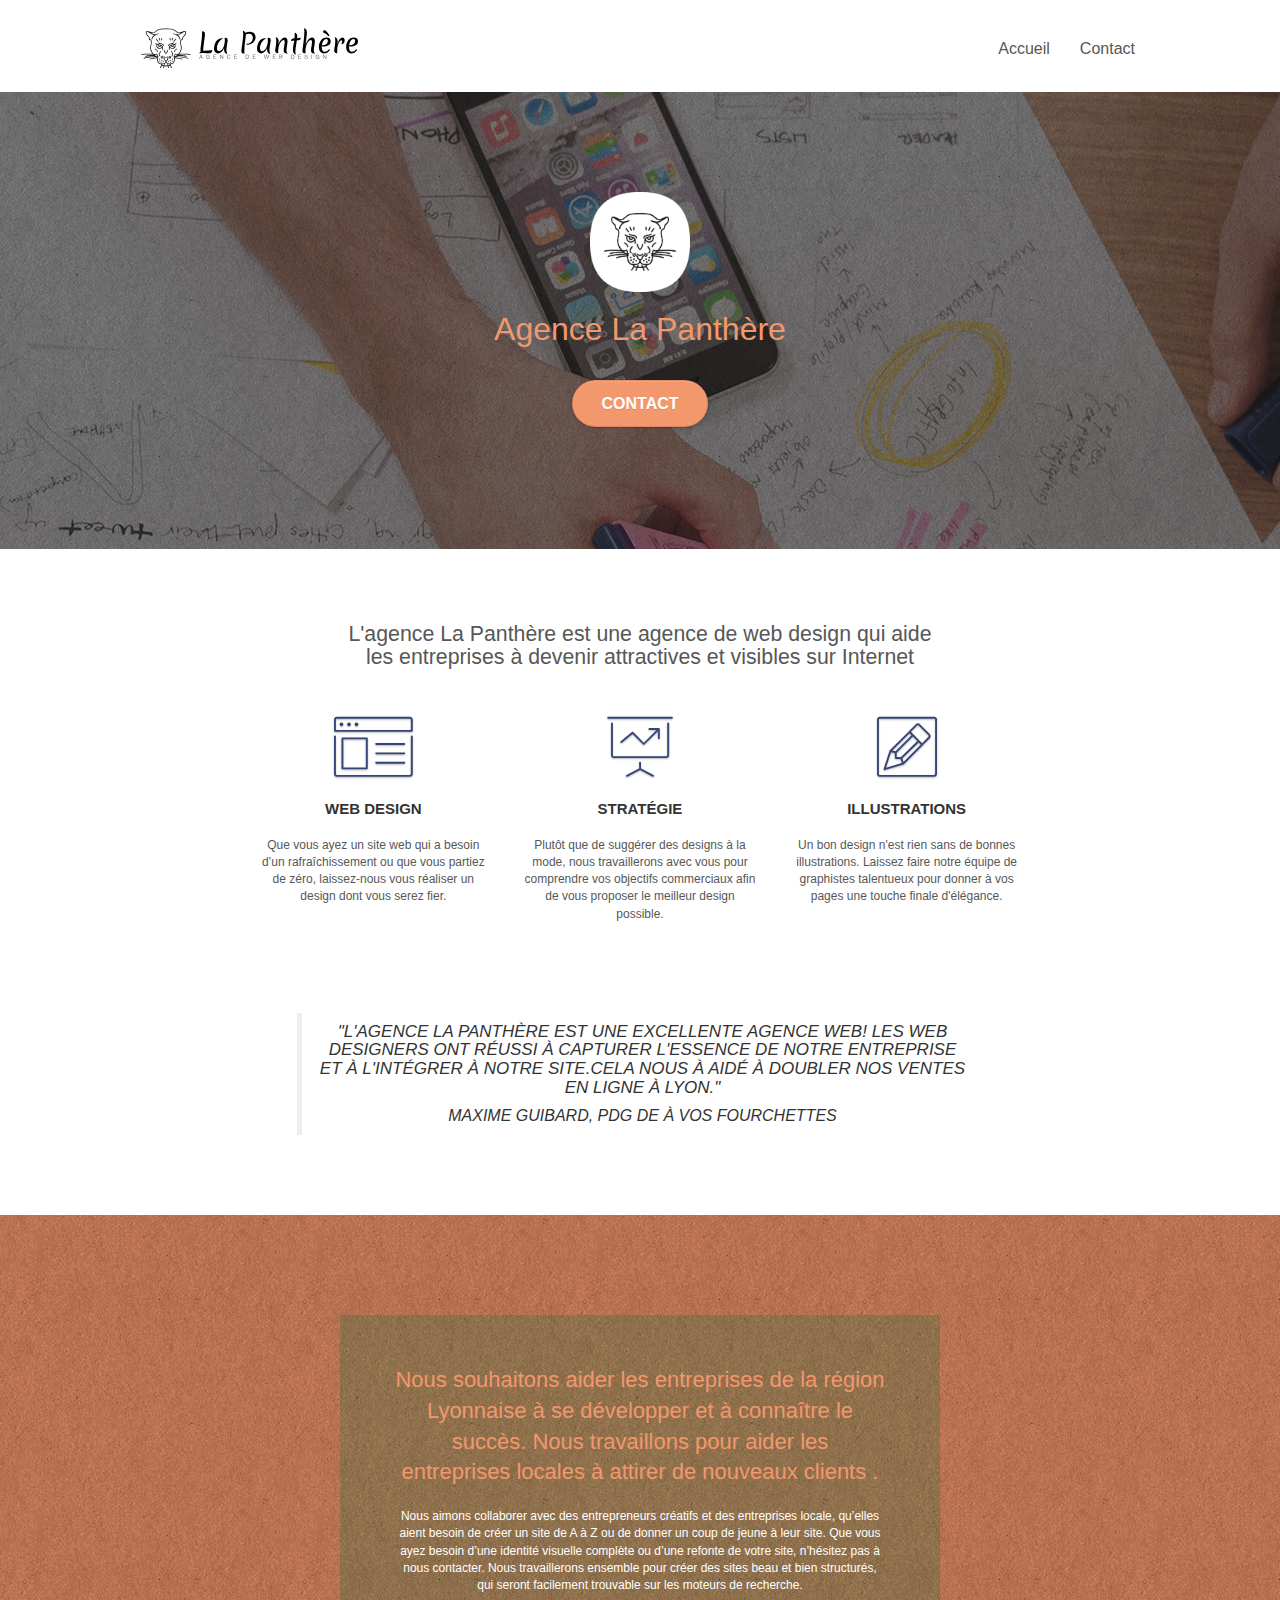
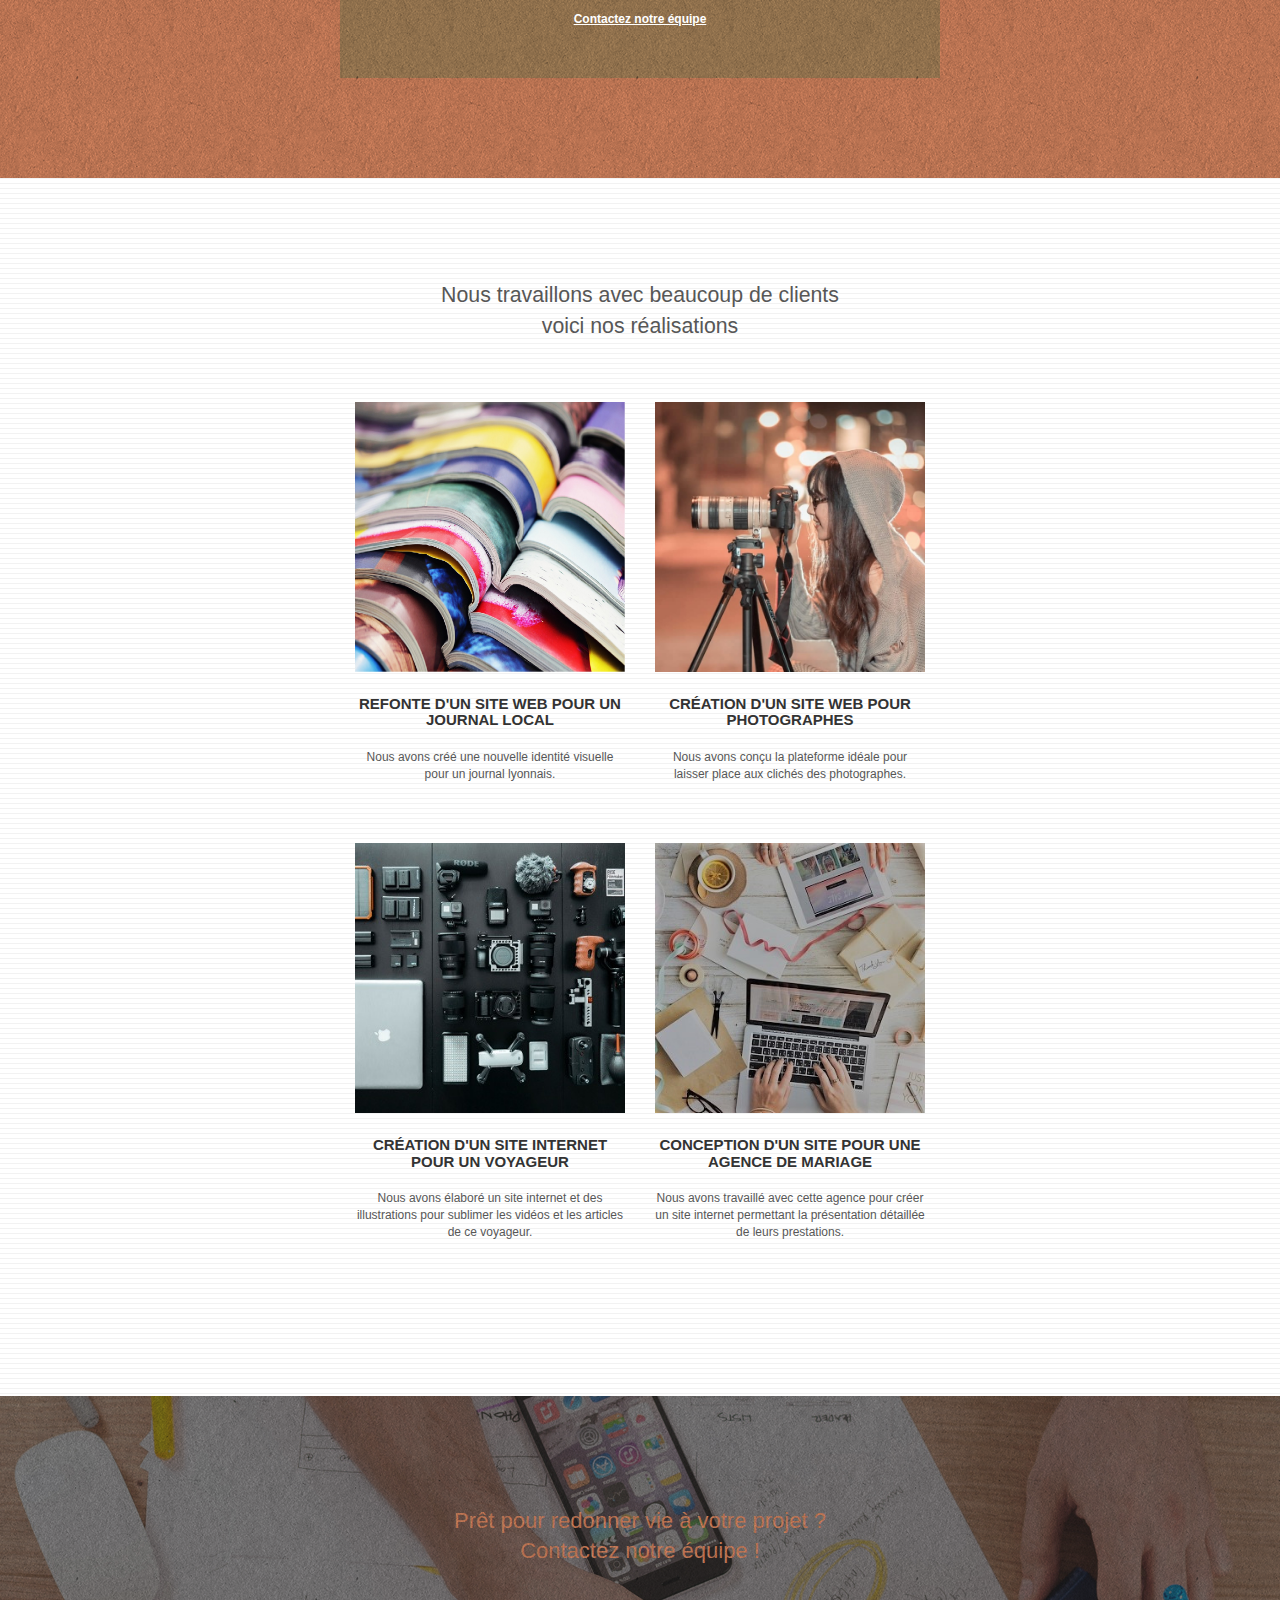
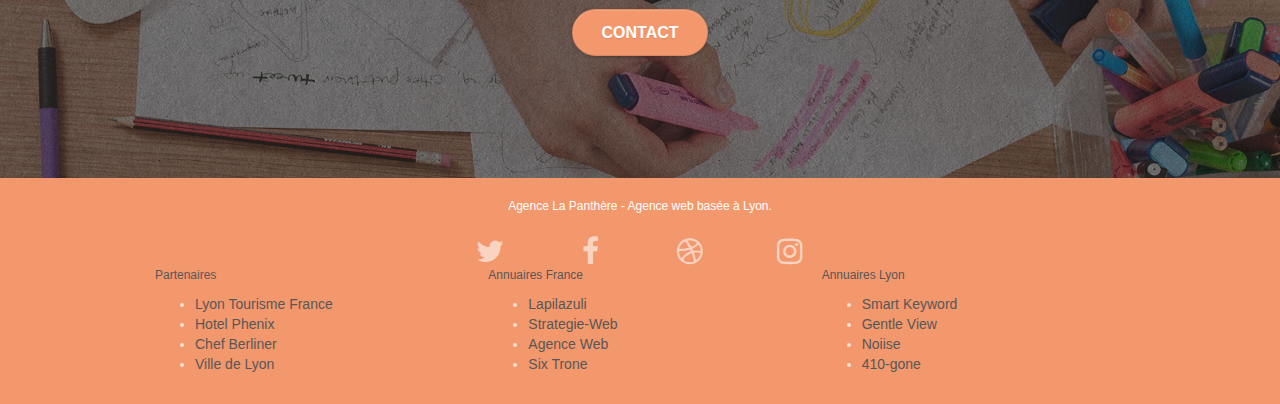
==== commit f089282f: "Modification de la taille des textes et modification du footer au format mobile" ====
--- a/index.html
+++ b/index.html
@@ -243,7 +243,7 @@
 									</div>
 								</div>
 							</div>
-							<div class="row">
+							<div class="footer_row">
 								<div class="col-sm-4">
 									<p>
 										Partenaires
--- a/style.css
+++ b/style.css
@@ -677,7 +677,7 @@
 }
 
 p {
-    font-size: 11px;
+    font-size: 12px;
 }
 
 .tight-width-whitespace {
@@ -701,7 +701,14 @@
 
 .social {
     max-width: 400px;
-    margin: auto auto auto auto;
+    margin: 20px auto auto auto;
+}
+@media (max-width: 767px) {
+    .social {
+        display: flex;
+        flex-direction: row;
+        justify-content:space-between;
+    }
 }
 
 h2 {
@@ -1093,6 +1100,13 @@
     margin-top: 10px;
 }
 
-/*.footer_row {
-    margin: 15px -15px 0px -15px;
-} */+@media (max-width: 767px) {
+    .footer_row {
+        margin: 30px -15px 0px -15px;
+        margin-left: 0;
+        margin-right: 0;
+        display: flex;
+        align-items: center;
+        justify-content: space-around;
+    }
+}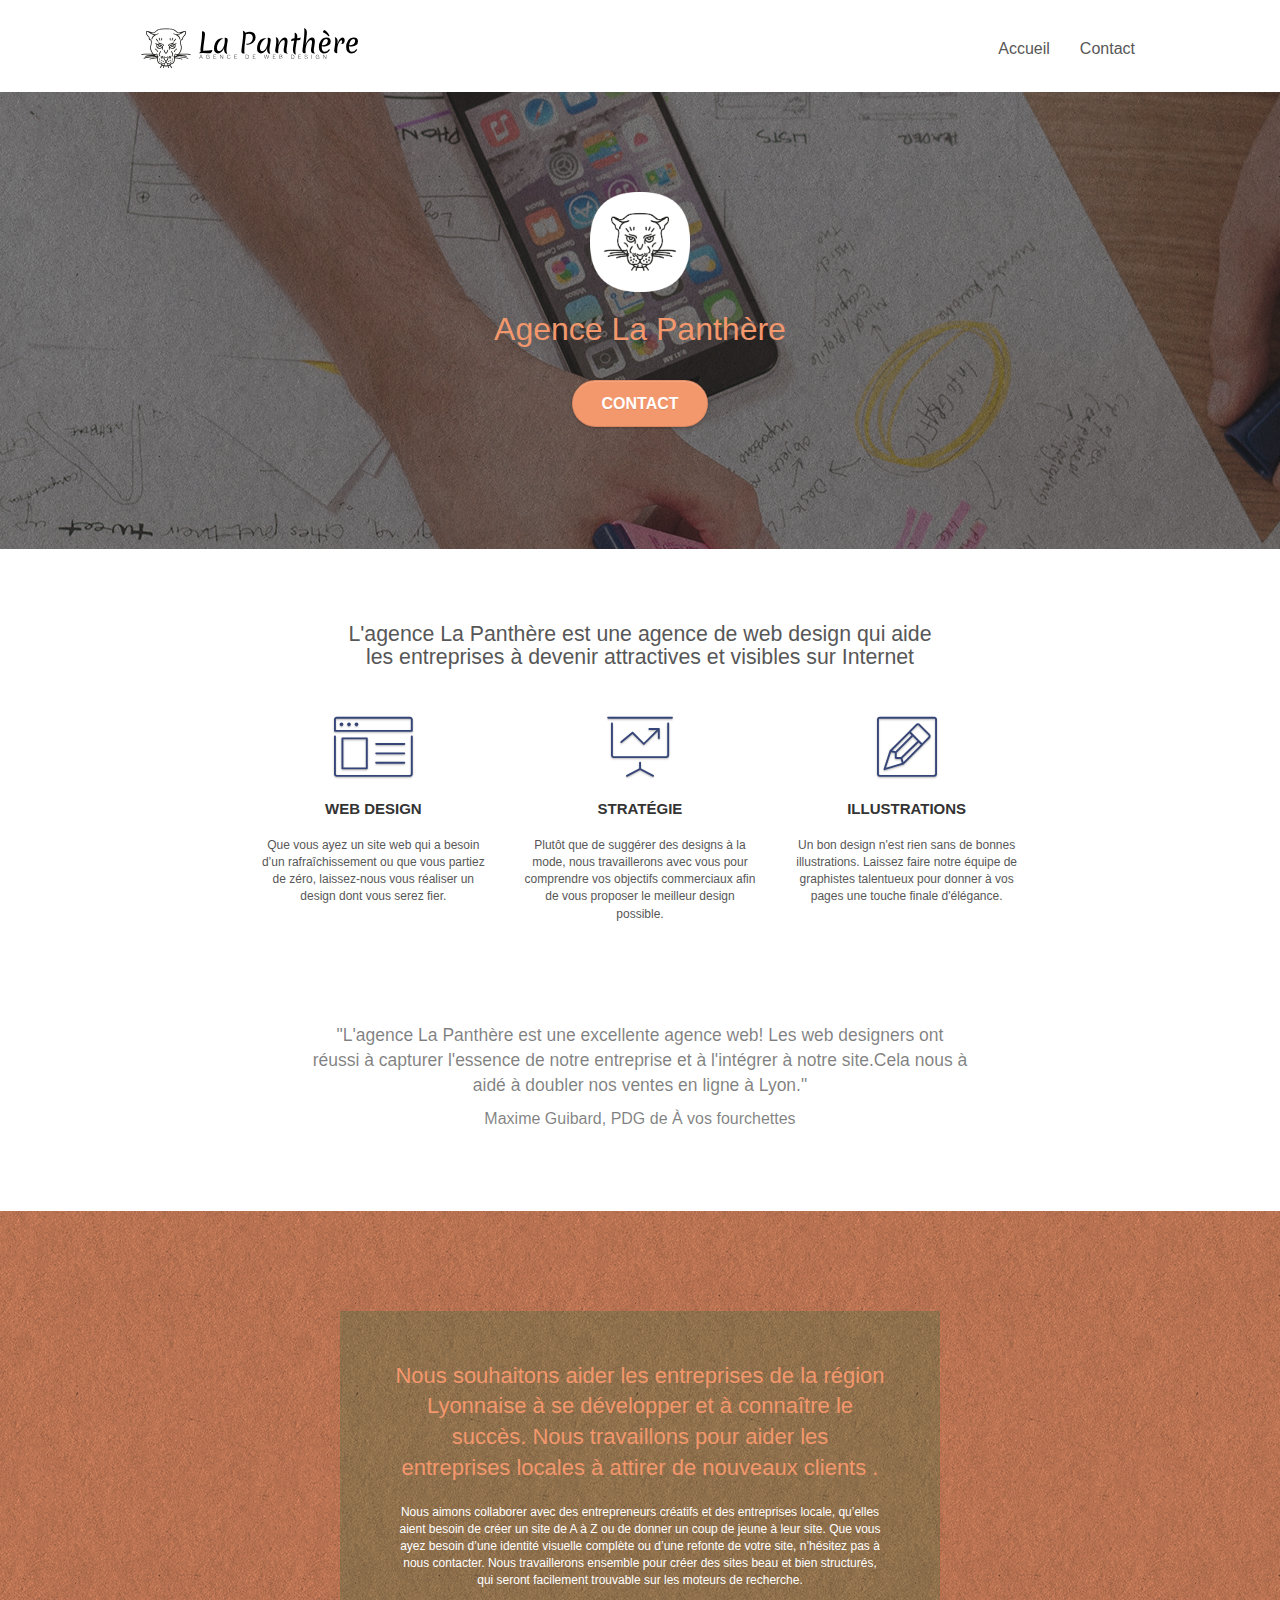
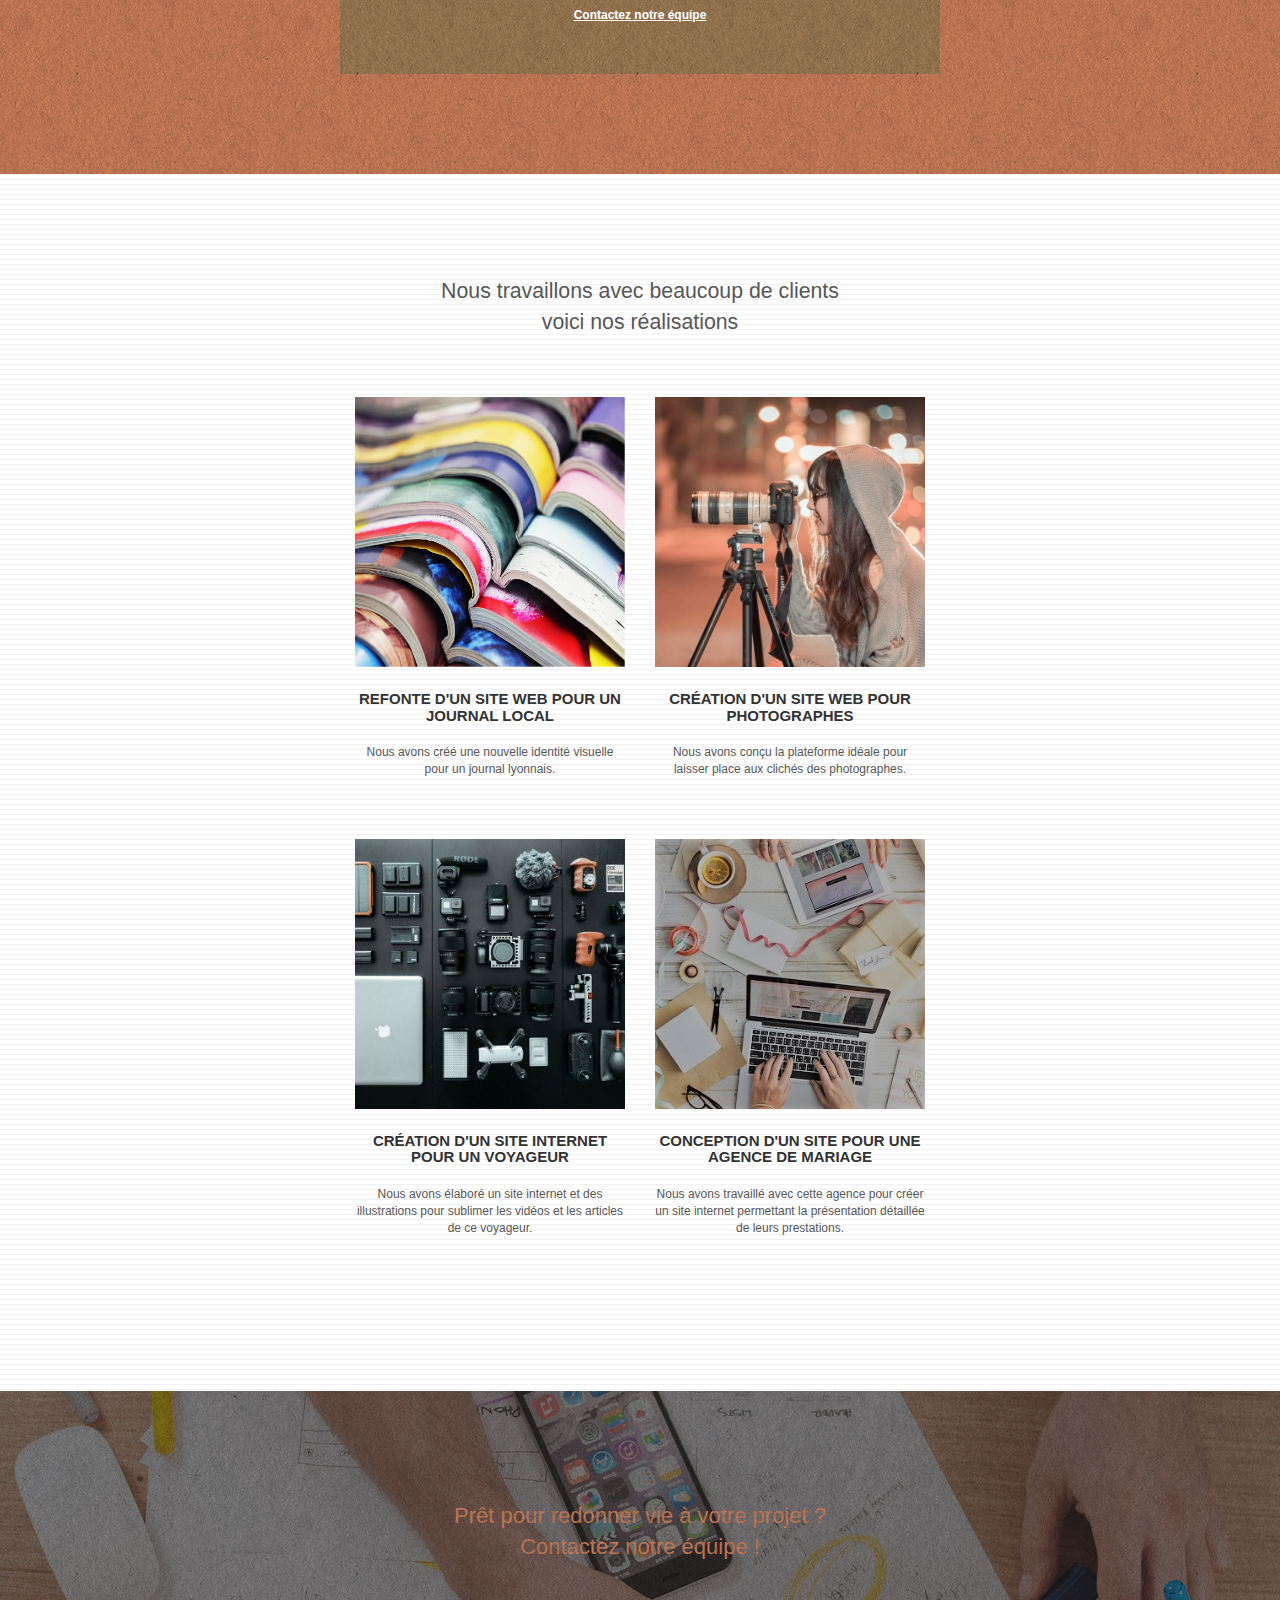
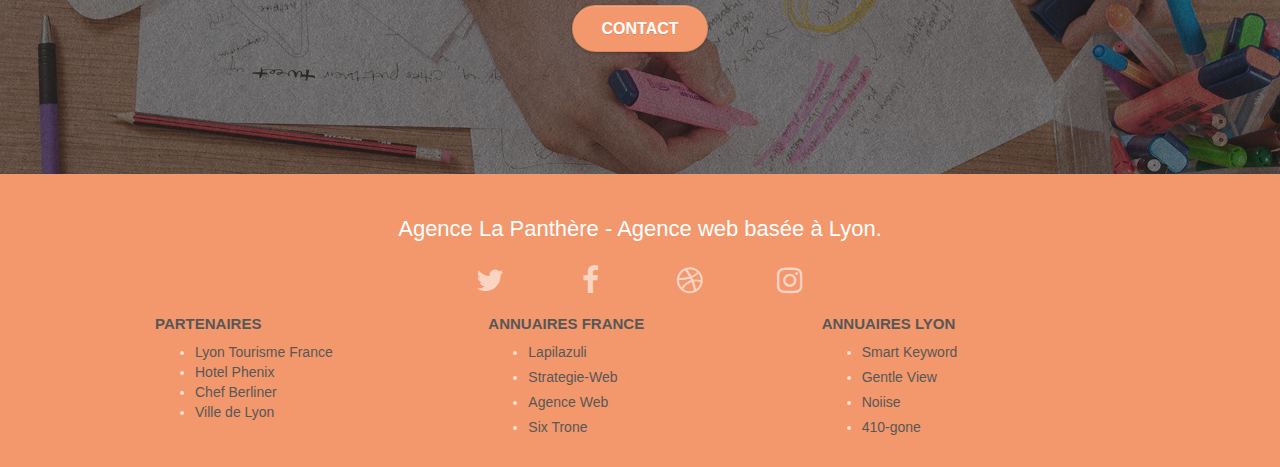
==== commit 1e2543d3: "Modification de la taille des liens pour zone interactive plus correcte" ====
--- a/index.html
+++ b/index.html
@@ -121,14 +121,14 @@
 							</p>
 						</div>
 					</div>
-					<h3 class="row voffset-lg voffset">
+					<div class="row voffset-lg voffset">
 						<blockquote class="col-xs-12 col-md-8 col-md-offset-2 text-center fontstyle">
-							"L'Agence La Panthère est une excellente agence web! Les web designers ont réussi à capturer l'essence de notre entreprise et à l'intégrer à notre site.Cela nous à aidé à doubler nos ventes en ligne à Lyon."
+							"L'agence La Panthère est une excellente agence web! Les web designers ont réussi à capturer l'essence de notre entreprise et à l'intégrer à notre site.Cela nous à aidé à doubler nos ventes en ligne à Lyon."
 							<figcaption>
 								Maxime Guibard, PDG de À vos fourchettes
 							</figcaption>
 						</blockquote>
-					</h3>
+					</div>
 				</div>
 			</section>
 			<!-- bloc-2-services END -->
@@ -218,9 +218,9 @@
 				<div class="container bloc-sm">
 					<div class="row">
 						<div class="col-sm-12">
-							<p class="text-center white">
+							<h2 class="text-center white">
 								Agence La Panthère - Agence web basée à Lyon.
-							</p>
+							</h2>
 							<div class="row row-no-gutters social">
 								<div class="col-sm-3">
 									<div class="text-center">
@@ -245,9 +245,9 @@
 							</div>
 							<div class="footer_row">
 								<div class="col-sm-4">
-									<p>
+									<h3>
 										Partenaires
-									</p>
+									</h3>
 										<ul>
 											<li><a href="https://www.lyon-france.com">Lyon Tourisme France</a></li>
 											<li><a href="https://www.hotel-phenix-lyon.fr/">Hotel Phenix</a></li>
@@ -256,25 +256,25 @@
 										</ul>		
 								</div>
 								<div class="col-sm-4">
-									<p>
+									<h3>
 										Annuaires France
-									</p>
+									</h3>
 									<ul>
-										<li><a href="https://lapilazuli.net">Lapilazuli</a></li>
-										<li><a href="https://www.strategie-web.com">Strategie-Web</a></li>
-										<li><a href="https://www.l-agenceweb.com/">Agence Web</a></li>
-										<li><a href="https://sixtrone.com/">Six Trone</a></li>
+										<li class="link"><a href="https://lapilazuli.net">Lapilazuli</a></li>
+										<li class="link"><a href="https://www.strategie-web.com">Strategie-Web</a></li>
+										<li class="link"><a href="https://www.l-agenceweb.com/">Agence Web</a></li>
+										<li class="link"><a href="https://sixtrone.com/">Six Trone</a></li>
 									</ul>
 								</div>
 								<div class="col-sm-4">
-									<p>
+									<h3>
 										Annuaires Lyon
-									</p>
+									</h3>
 									<ul>
-										<li><a href="https://smartkeyword.io/">Smart Keyword</a></li>
-										<li><a href="https://gentleview.fr/">Gentle View</a></li>
-										<li><a href="https://www.noiise.com/agences/lyon/seo">Noiise</a></li>
-										<li><a href="https://www.410-gone.fr/">410-gone</a></li>
+										<li class="link"><a href="https://smartkeyword.io/">Smart Keyword</a></li>
+										<li class="link"><a href="https://gentleview.fr/">Gentle View</a></li>
+										<li class="link"><a href="https://www.noiise.com/agences/lyon/seo">Noiise</a></li>
+										<li class="link"><a href="https://www.410-gone.fr/">410-gone</a></li>
 									</ul>
 								</div>
 							</div>
--- a/style.css
+++ b/style.css
@@ -1087,10 +1087,24 @@
     margin-top: -18px;
     }
 
+blockquote p {
+    font-family: "helvetica";
+    font-size: 19px;
+    font-weight: normal;
+    font-style: italic;
+    text-transform: initial;
+}
+
+figcaption p {
+    font-family: "helvetica";
+    font-size: 20px;
+    font-weight: lighter;
+    text-transform: initial;
+}
+
 .fontstyle {
-    font-size: 17px;
-    font-weight: 500;
-    font-style: italic;
+    border-left: none;
+    align-items: center;
 }
 
 figcaption {
@@ -1109,4 +1123,12 @@
         align-items: center;
         justify-content: space-around;
     }
-}+}
+
+footer h3 {
+    color: #575757 !important;
+}
+
+footer .link {
+    margin: 5px 0 5px 0;
+}
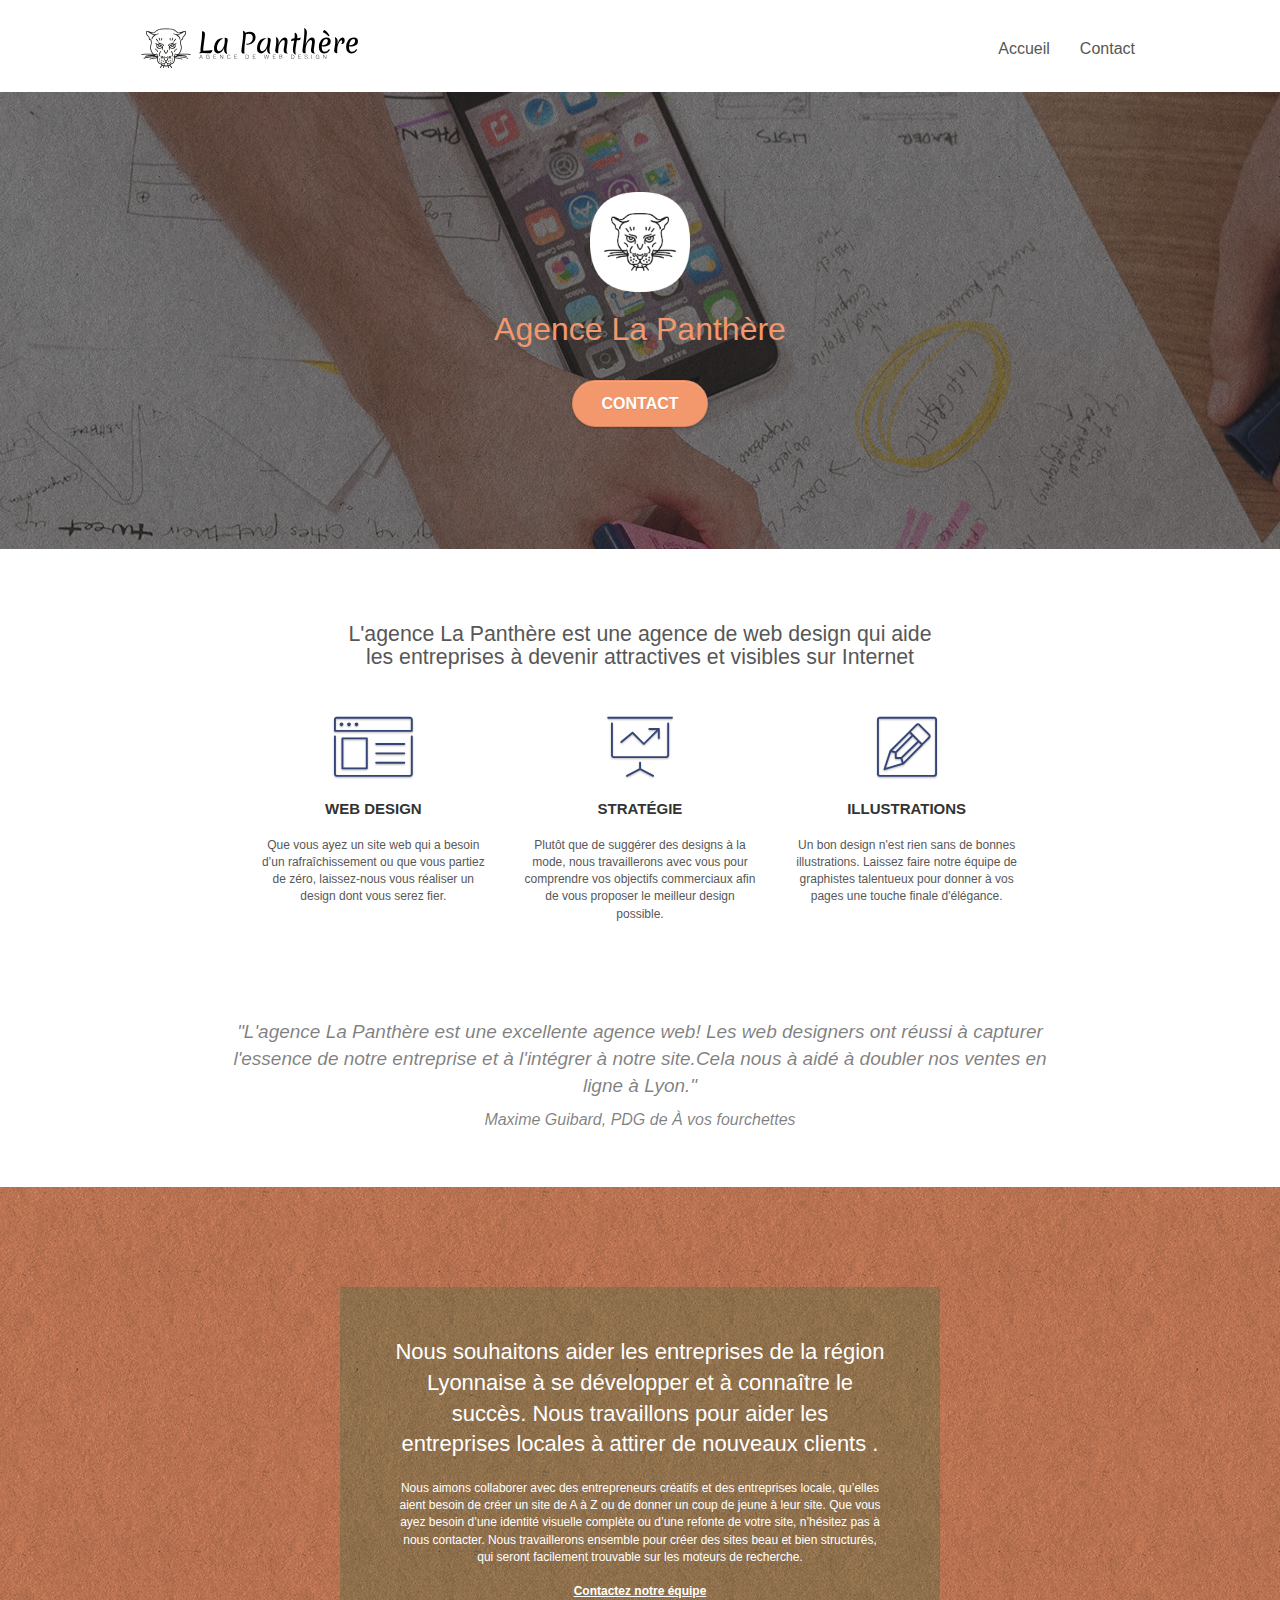
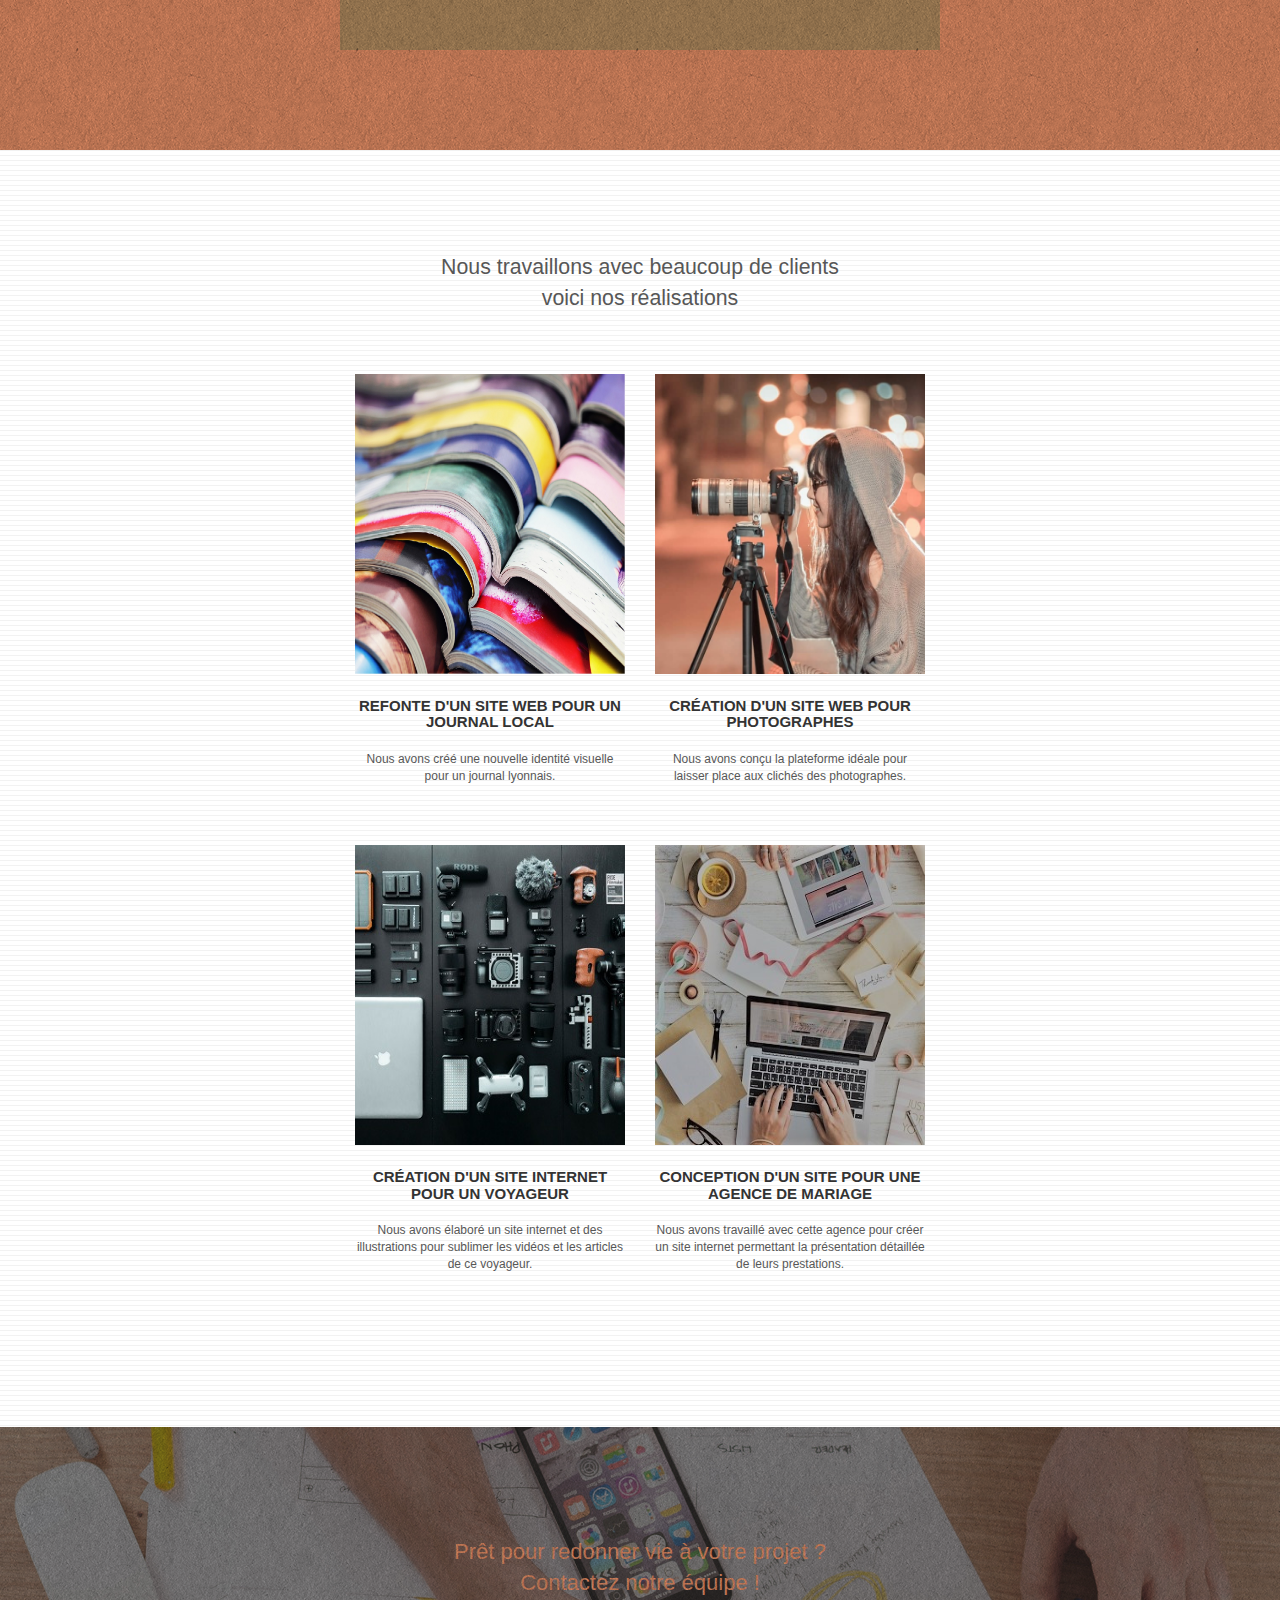
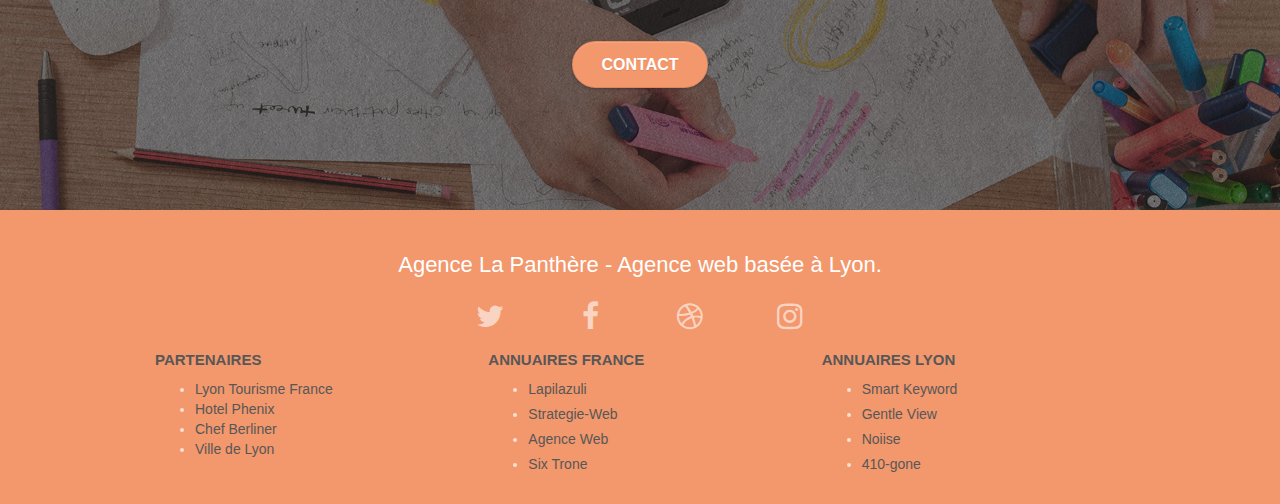
==== commit 9b67fa5e: "Modification du centrage des images d'index.html + modification responsive  du footer index.html" ====
--- a/index.html
+++ b/index.html
@@ -11,7 +11,7 @@
 		<link rel="stylesheet" type="text/css" href="style.css"/>
 		<link rel="stylesheet" type="text/css" href="./css/font-awesome.css"/>
 		<link rel="stylesheet" type="text/css" href="./css/et-line.css"/>
-		
+ 		
 		
 		<script src="./js/jquery-2.1.0.js"></script>
 		<script src="./js/bootstrap.js"></script>
@@ -63,7 +63,7 @@
 					<div class="row tight-width-whitespace">
 						<div class="col-sm-12">
 							<img src="img/logo.png" class="center-block image-resize-mode" width="100" alt="Agence La Panthère, agence web paris, création logo paris" />
-							<h1 class="text-center hero-bloc-text tc-white ">
+							<h1 class="text-center hero-bloc-text tc-atomic-tangerine ">
 								Agence La Panthère
 							</h1>
 							<div class="text-center">
@@ -122,7 +122,7 @@
 						</div>
 					</div>
 					<div class="row voffset-lg voffset">
-						<blockquote class="col-xs-12 col-md-8 col-md-offset-2 text-center fontstyle">
+						<blockquote class="text-center fontstyle">
 							"L'agence La Panthère est une excellente agence web! Les web designers ont réussi à capturer l'essence de notre entreprise et à l'intégrer à notre site.Cela nous à aidé à doubler nos ventes en ligne à Lyon."
 							<figcaption>
 								Maxime Guibard, PDG de À vos fourchettes
@@ -202,7 +202,7 @@
 			<section class="bloc bgc-dark-slate-blue bg-banniere d-bloc bloc-bg-texture texture-paper" id="bloc-5-cta">
 				<div class="container bloc-lg">
 					<div class="row">
-						<h2 class="mg-md text-center tc-white">
+						<h2 class="mg-md text-center tc-atomic-tangerine">
 							Prêt pour redonner vie à votre projet ?<br>Contactez notre équipe !
 						</h2>
 						<div class="col-sm-12 text-center">
--- a/style.css
+++ b/style.css
@@ -782,7 +782,11 @@
 }
 
 .tc-white {
-    color: #F3976C!important;
+    color: 	#FFFFFF !important;
+}
+
+.tc-atomic-tangerine {
+    color: #F3976C !important;
 }
 
 .btn-atomic-tangerine {
@@ -791,7 +795,7 @@
 }
 
 .btn-atomic-tangerine:hover {
-    background: #c27956!important;
+    background: #C27956!important;
     color: #FFFFFF!important;
 }
 
@@ -836,6 +840,12 @@
     .bloc {
         padding-left: 20px;
         padding-right: 20px;
+    }
+    .bloclight{
+        padding-left: 20px;
+        padding-right: 20px;
+        color: #F3976C;
+        filter: brightness(1.35);
     }
     .bloc.full-width-bloc,
     .bloc-tile-2.full-width-bloc .container,
@@ -984,6 +994,11 @@
         padding-left: 0;
         padding-right: 0;
     }
+
+    #bloc-6 {
+        color: #F3976C;
+        filter:brightness(1.35)
+    }
     .bloc-xxl,
     .bloc-xl,
     .bloc-lg {
@@ -1087,7 +1102,13 @@
     margin-top: -18px;
     }
 
-blockquote p {
+blockquote {
+    display: flex;
+    flex-flow: column;
+    padding: 5px;
+    max-width: 80%;
+    margin: auto;
+    align-items: center;
     font-family: "helvetica";
     font-size: 19px;
     font-weight: normal;
@@ -1095,11 +1116,11 @@
     text-transform: initial;
 }
 
-figcaption p {
+figcaption {
     font-family: "helvetica";
+    font-style: none;
     font-size: 20px;
     font-weight: lighter;
-    text-transform: initial;
 }
 
 .fontstyle {
@@ -1112,6 +1133,11 @@
     text-decoration: none;
     font-weight: 200;
     margin-top: 10px;
+}
+
+.img-responsive {
+    width: 300px;
+    height: 300px;
 }
 
 @media (max-width: 767px) {
@@ -1123,6 +1149,20 @@
         align-items: center;
         justify-content: space-around;
     }
+
+    .img-responsive {
+        width: 300px;
+        height: 300px;
+        margin: 40px 25% 0 25%;
+    }
+}
+
+@media (max-width: 540px) {
+    .footer_row {
+        display: flex;
+        justify-content: center;
+        flex-direction: column;
+    }
 }
 
 footer h3 {
@@ -1132,3 +1172,7 @@
 footer .link {
     margin: 5px 0 5px 0;
 }
+
+.mail {
+    text-decoration: none;
+}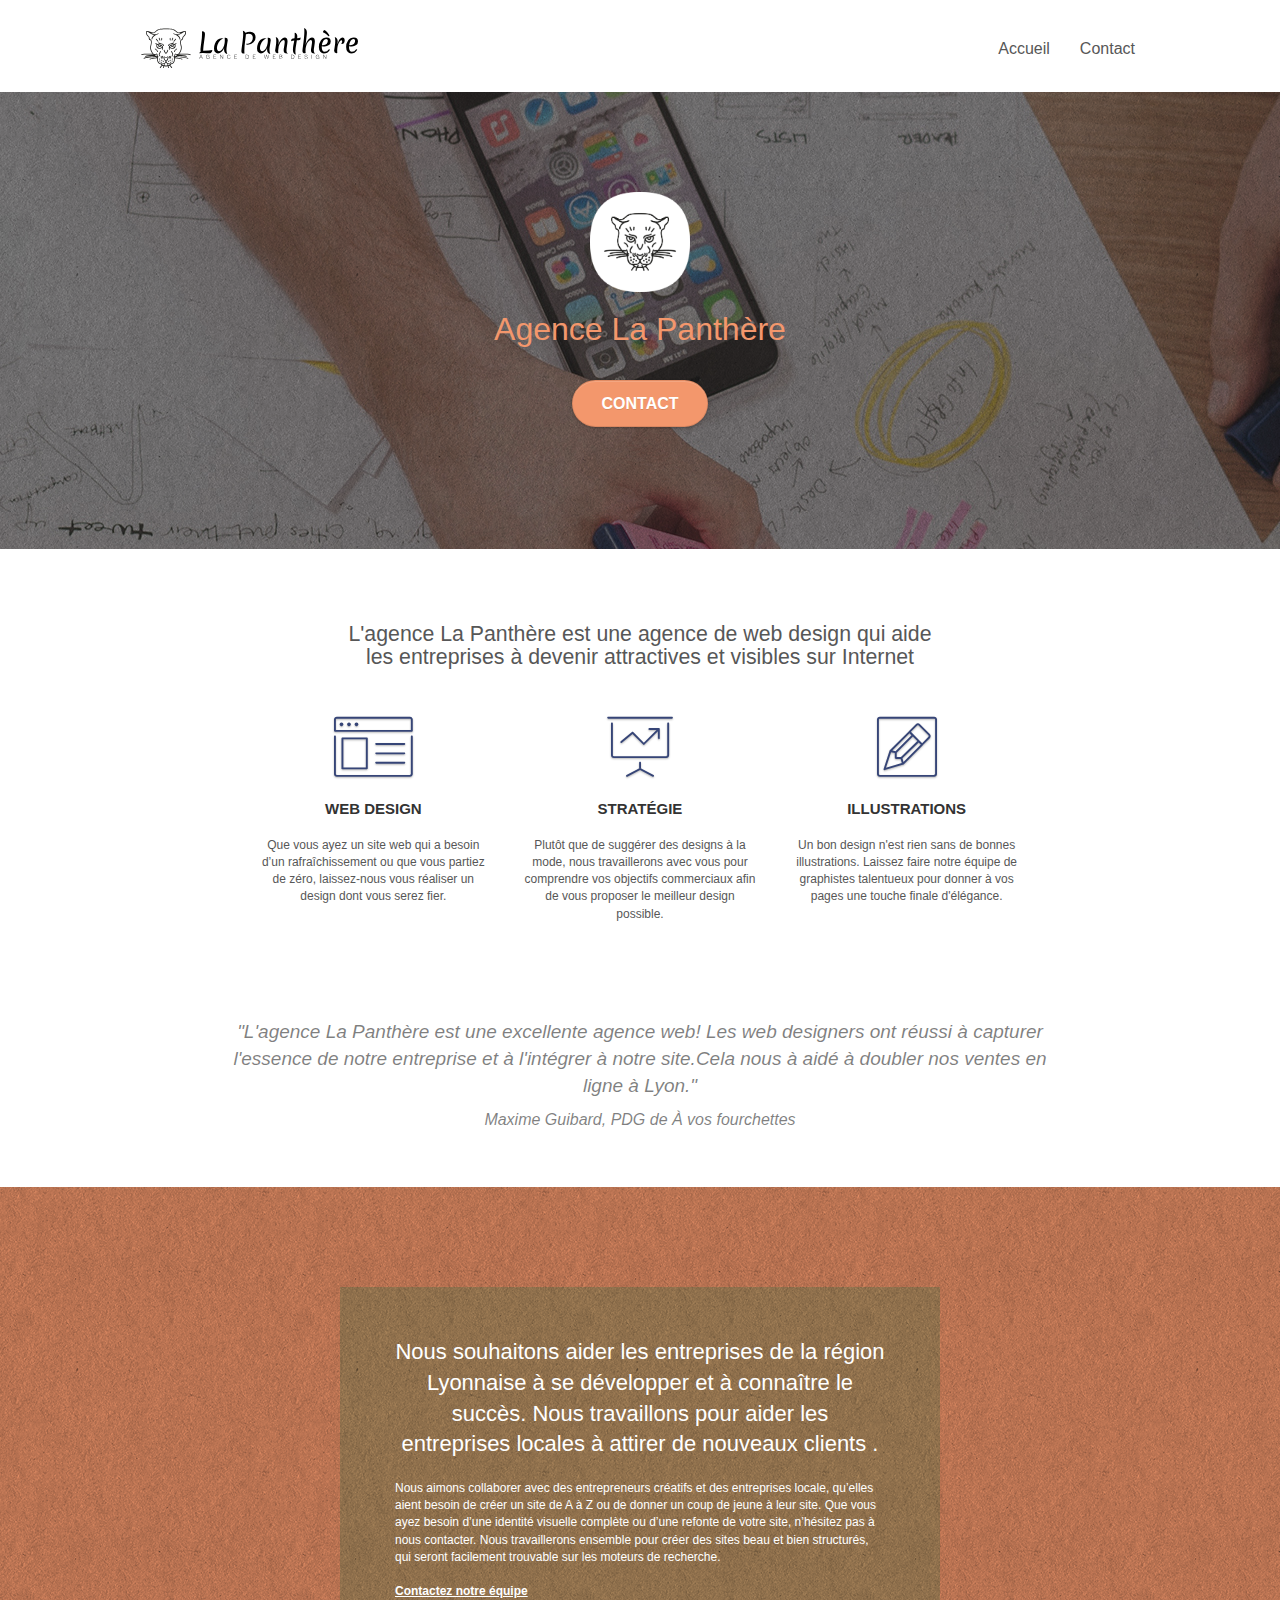
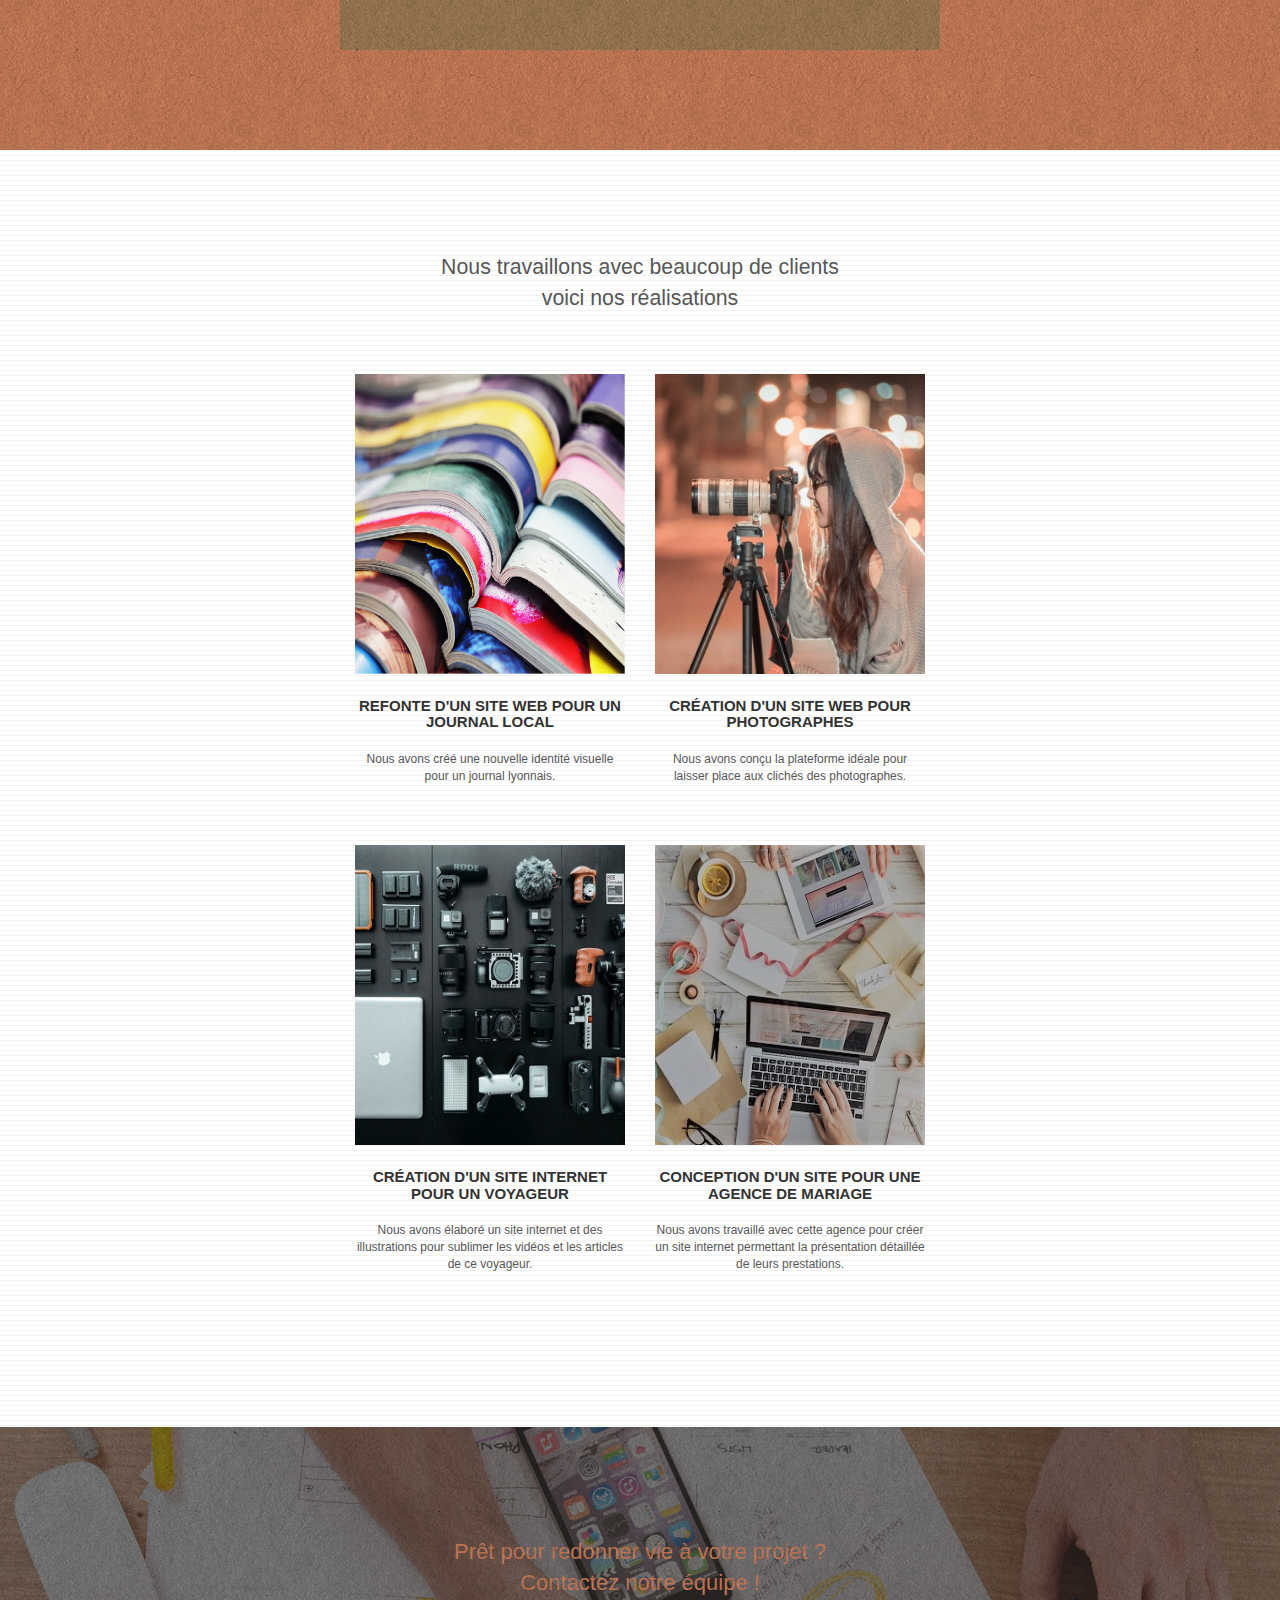
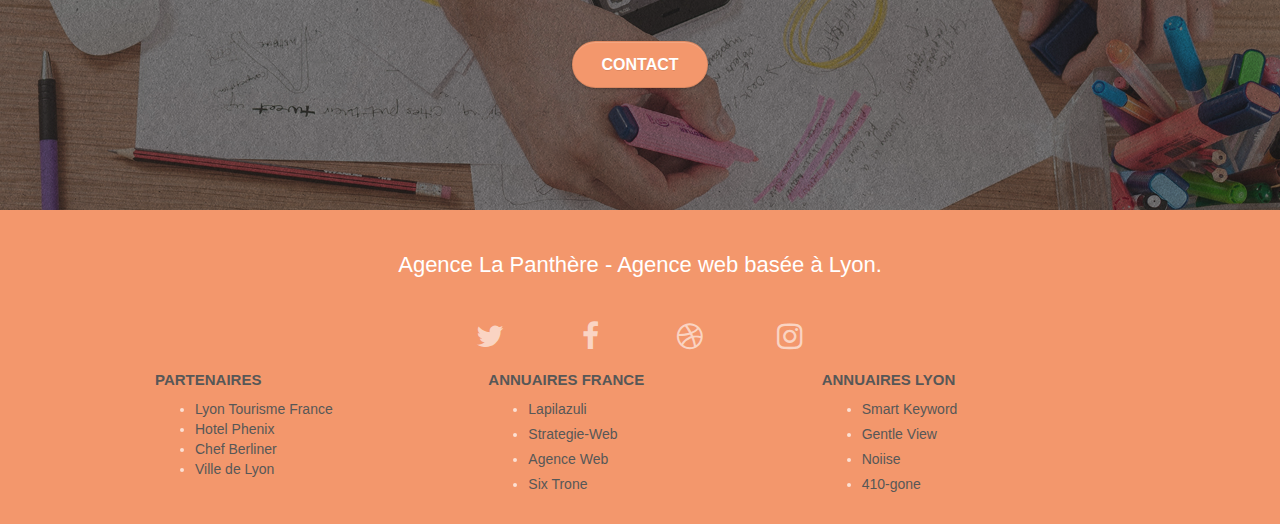
==== commit b2c7143a: "Modification affichage page contact.html en modifiant les <link rel=stylesheet/> un .min. genait l'a" ====
--- a/index.html
+++ b/index.html
@@ -141,7 +141,7 @@
 							<h2 class="mg-md text-center tc-white">
 								Nous souhaitons aider les entreprises de la région Lyonnaise à se développer et à connaître le succès. Nous travaillons pour aider les entreprises locales à attirer de nouveaux clients .<br>
 							</h2>
-							<p class="text-center white">
+							<p class="white">
 								Nous aimons collaborer avec des entrepreneurs créatifs et des entreprises locale, qu’elles aient besoin de créer un site de A à Z ou de donner un coup de jeune à leur site. Que vous ayez besoin d’une identité visuelle complète ou d’une refonte de votre site, n’hésitez pas à nous contacter. Nous travaillerons ensemble pour créer des sites beau et bien structurés, qui seront facilement trouvable sur les moteurs de recherche. <br><br><a class="ltc-white bold-link" href="contact.html">Contactez notre équipe</a><br>
 							</p>
 						</div>
--- a/style.css
+++ b/style.css
@@ -44,6 +44,20 @@
     padding-right: 0;
 }
 
+@media (max-width: 762px) {
+    .bloc .container {
+        padding-left: 20px;
+        padding-right: 20px;
+    }
+}
+
+.container__blocs {
+    display: flex;
+    flex-direction: column;
+}
+.blocform {
+    width: 100%;
+}
 .bloc-lg {
     padding: 100px 50px;
 }
@@ -654,6 +668,11 @@
     color: #575757!important;
 }
 
+.text-centre {
+    display: flex;
+    justify-content: center;
+}
+
 .container {
     max-width: 1000px;
 }
@@ -1111,7 +1130,7 @@
     align-items: center;
     font-family: "helvetica";
     font-size: 19px;
-    font-weight: normal;
+    font-weight: 500;
     font-style: italic;
     text-transform: initial;
 }
@@ -1175,4 +1194,9 @@
 
 .mail {
     text-decoration: none;
+}
+
+.text-center {
+    display: flex;
+    justify-content: center;
 }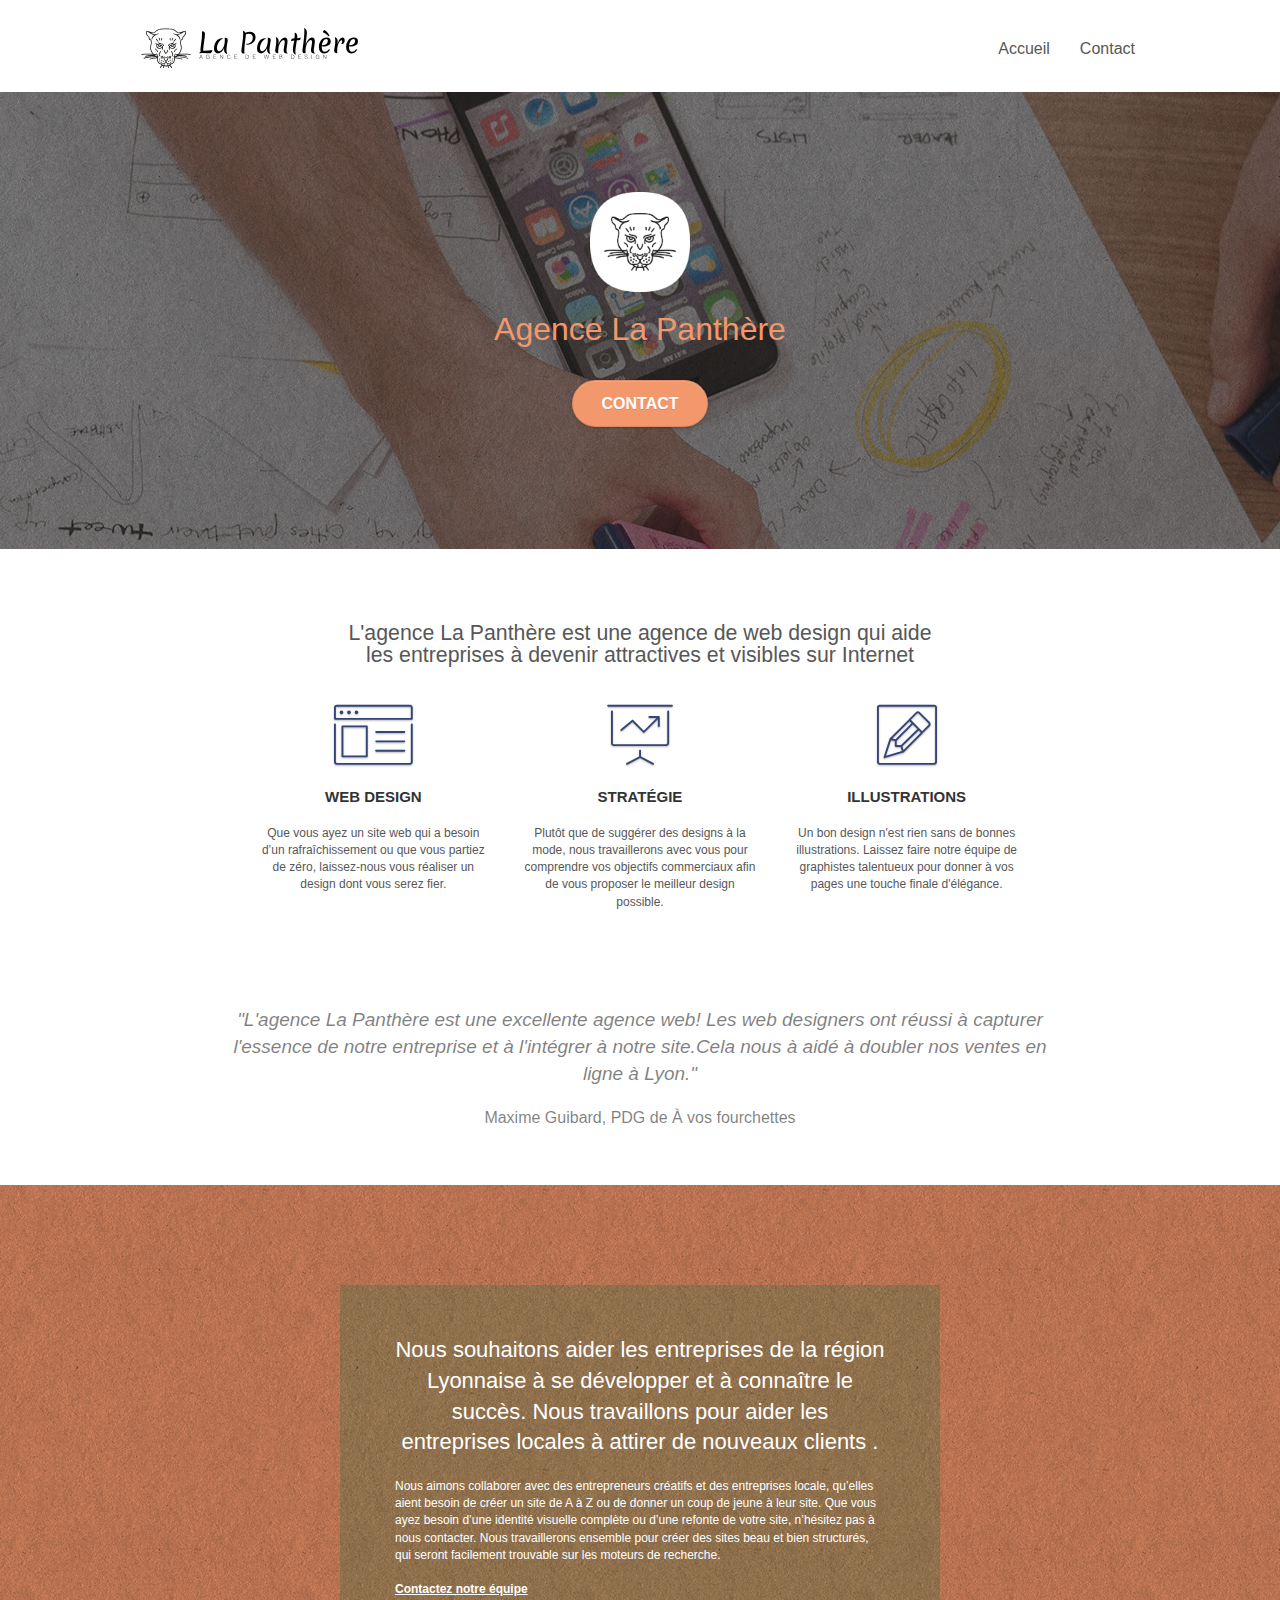
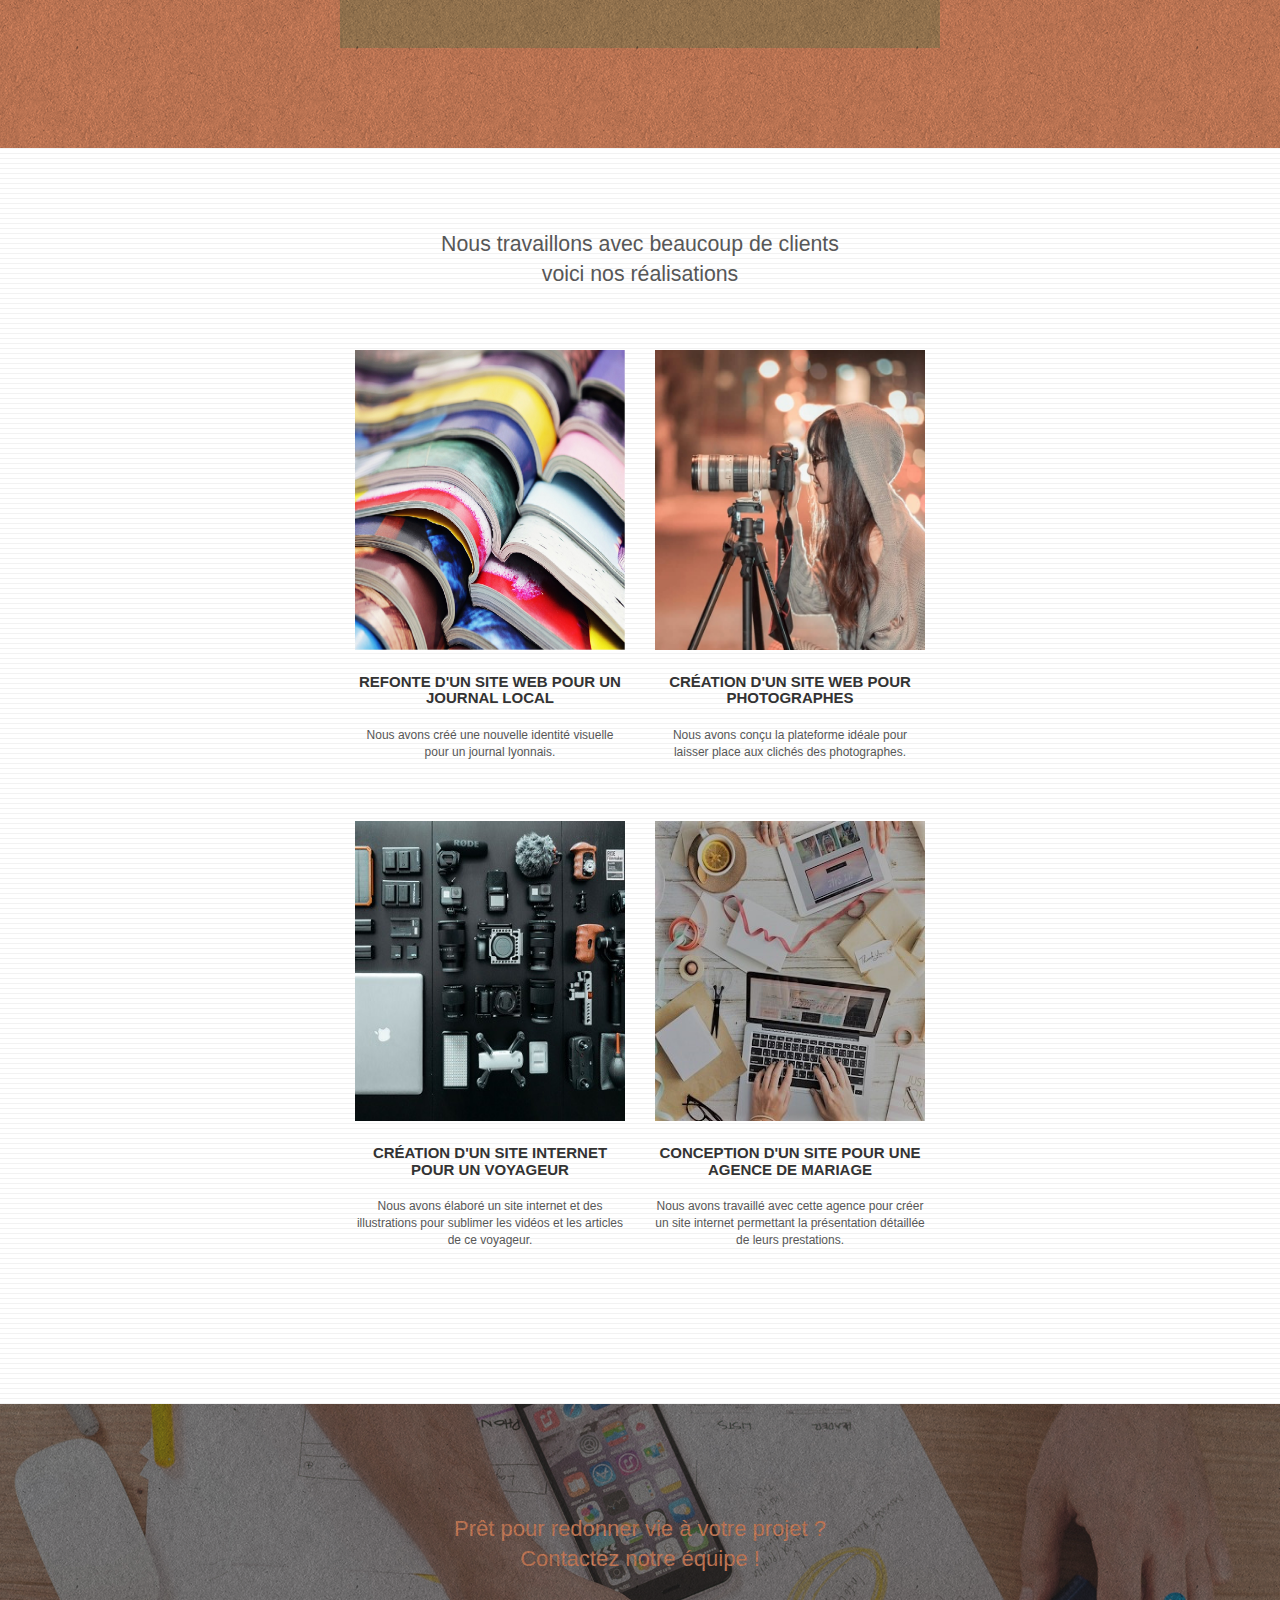
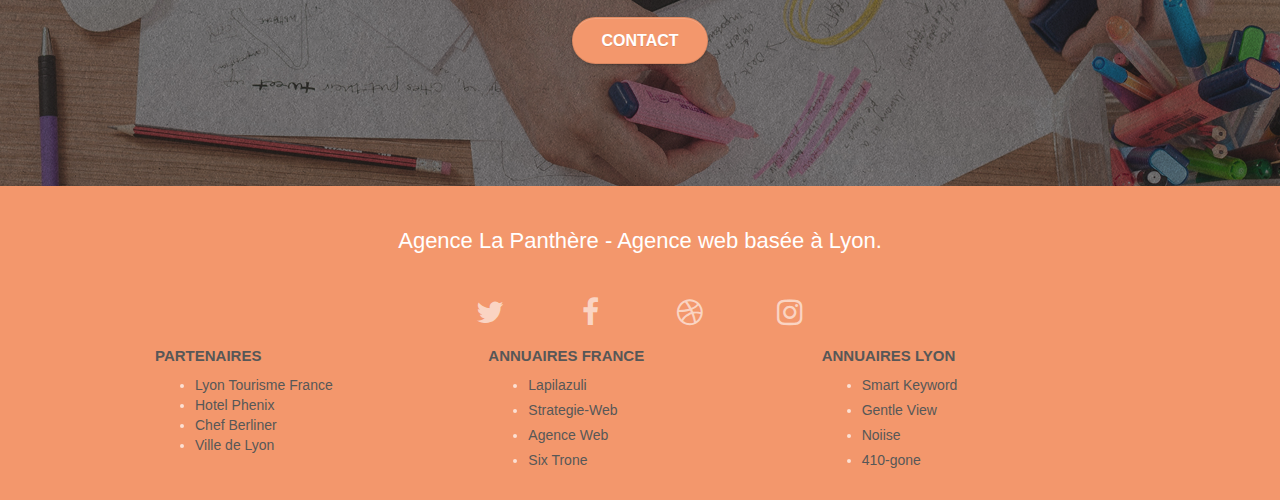
==== commit a9b0db2d: "Modification erreur validateur html contact+index.html" ====
--- a/index.html
+++ b/index.html
@@ -78,14 +78,14 @@
 			<!-- bloc-2-services -->
 			<section class="bloc bgc-white l-bloc" id="bloc-2-services">
 				<div class="container bloc-md">
-					<h2 class="row">
-						<p class="col-sm-12 text-center style-quote1-bloc2">
+					<div class="row">
+						<h2 class="col-sm-12 text-center style-quote1-bloc2">
 							L'agence La Panthère est une agence de web design qui aide
-						</p>
-						<p class="col-sm-12 text-center style-quote2-bloc2">
+						</h2>
+						<h2 class="col-sm-12 text-center style-quote2-bloc2">
 							les entreprises à devenir attractives et visibles sur Internet
-						</p>
-					</h2>
+						</h2>
+					</div>
 					<div class="row voffset-lg med-width-whitespace">
 						<div class="col-sm-4">
 							<div class="text-center">
@@ -121,14 +121,14 @@
 							</p>
 						</div>
 					</div>
-					<div class="row voffset-lg voffset">
+					<figure class="row voffset-lg voffset">
 						<blockquote class="text-center fontstyle">
 							"L'agence La Panthère est une excellente agence web! Les web designers ont réussi à capturer l'essence de notre entreprise et à l'intégrer à notre site.Cela nous à aidé à doubler nos ventes en ligne à Lyon."
-							<figcaption>
-								Maxime Guibard, PDG de À vos fourchettes
-							</figcaption>
 						</blockquote>
-					</div>
+						<figcaption>
+							Maxime Guibard, PDG de À vos fourchettes
+						</figcaption>
+					</figure>
 				</div>
 			</section>
 			<!-- bloc-2-services END -->
@@ -153,11 +153,11 @@
 			<!-- bloc-4-portfolio -->
 			<section class="bloc bgc-white bg-lines-h2-bg bg-repeat l-bloc" id="bloc-4-portfolio">
 				<div class="container bloc-lg">
-					<h2 class="row">
-						<p class="col-sm-12 text-center style-quote-bloc4">
+					<div class="row">
+						<h2 class="col-sm-12 text-center style-quote-bloc4">
 							Nous travaillons avec beaucoup de clients<br>voici nos réalisations
-						</p>
-					</h2>
+						</h2>
+					</div>
 					<div class="row tight-width-whitespace portfolio-row">
 						<div class="col-sm-6">
 							<a href="#" data-lightbox="img/1.jpg" data-gallery-id="gallery-1" data-caption="Refonte d'un site web pour un journal local" data-frame="snapshot-lb"><img src="img/1.jpg" alt="paris web design logo agence web meilleure agence et refonte site web journal" class="img-responsive portfolio-thumb" /></a>
--- a/style.css
+++ b/style.css
@@ -884,13 +884,13 @@
     }
 }
 
-@media only screen and (min-device-width: 768px) and (max-device-width: 1024px) and (orientation: landscape) {
+@media only screen and (min-width: 768px) and (max-width: 1024px) and (orientation: landscape) {
     .b-parallax {
         background-attachment: scroll;
     }
 }
 
-@media only screen and (min-device-width: 1024px) and (max-device-width: 1366px) and (-webkit-min-device-pixel-ratio: 1.5) {
+@media only screen and (min-width: 1024px) and (max-width: 1366px) and (-webkit-min-device-pixel-ratio: 1.5) {
     .b-parallax {
         background-attachment: scroll;
     }
@@ -909,8 +909,8 @@
         position: relative;
     }
     .bloc {
-        padding-left: constant(safe-area-inset-left);
-        padding-right: constant(safe-area-inset-right);
+        padding-left: 0;
+        padding-right: 0;
     }
     .bloc-group,
     .bloc-group .bloc {
@@ -920,8 +920,8 @@
     .bloc-fill-screen .fill-bloc-top-edge,
     .bloc-fill-screen .fill-bloc-bottom-edge {
         padding: 0 20px;
-        padding-left: constant(safe-area-inset-left);
-        padding-right: constant(safe-area-inset-right);
+        padding-left: 0;
+        padding-right: 0;
     }
 }
 
@@ -1136,8 +1136,13 @@
 }
 
 figcaption {
+    display: flex;
+    flex-flow: column;
+    padding: 5px;
+    max-width: 80%;
+    margin: auto;
+    align-items: center;
     font-family: "helvetica";
-    font-style: none;
     font-size: 20px;
     font-weight: lighter;
 }
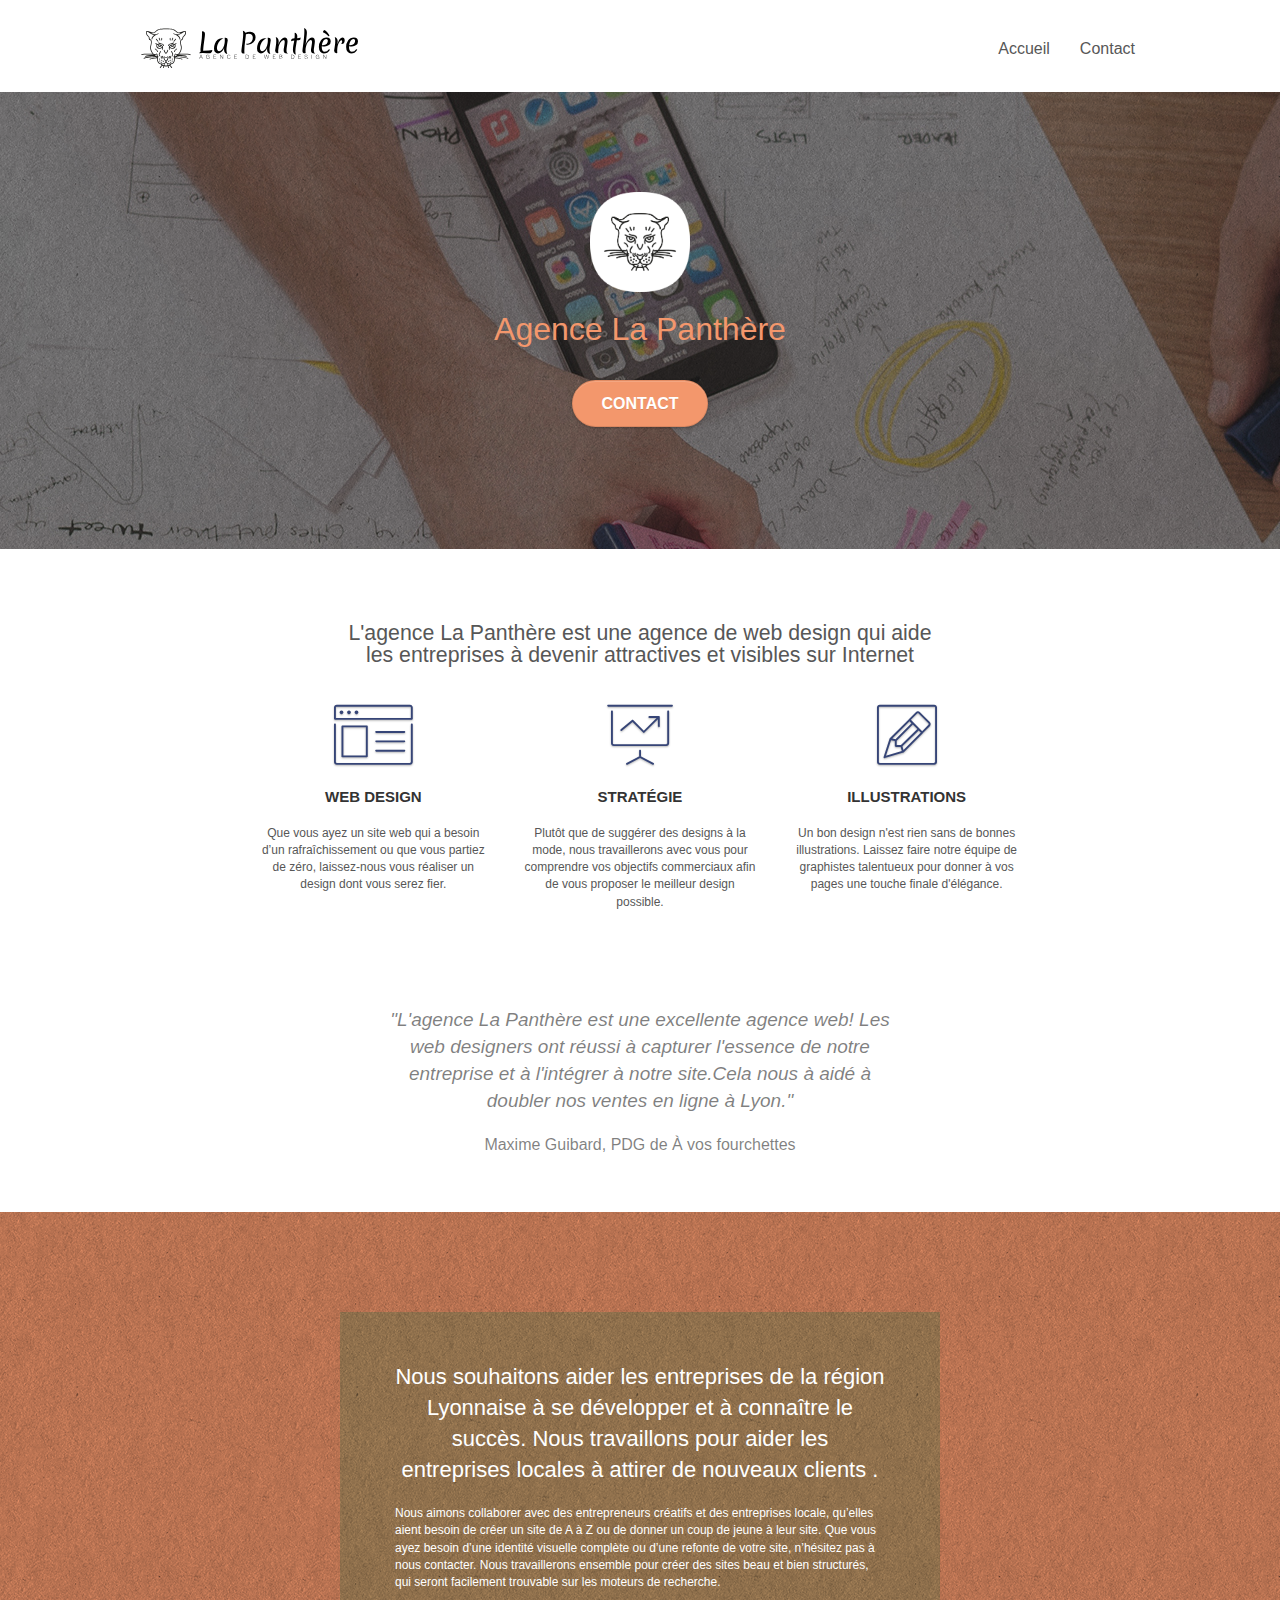
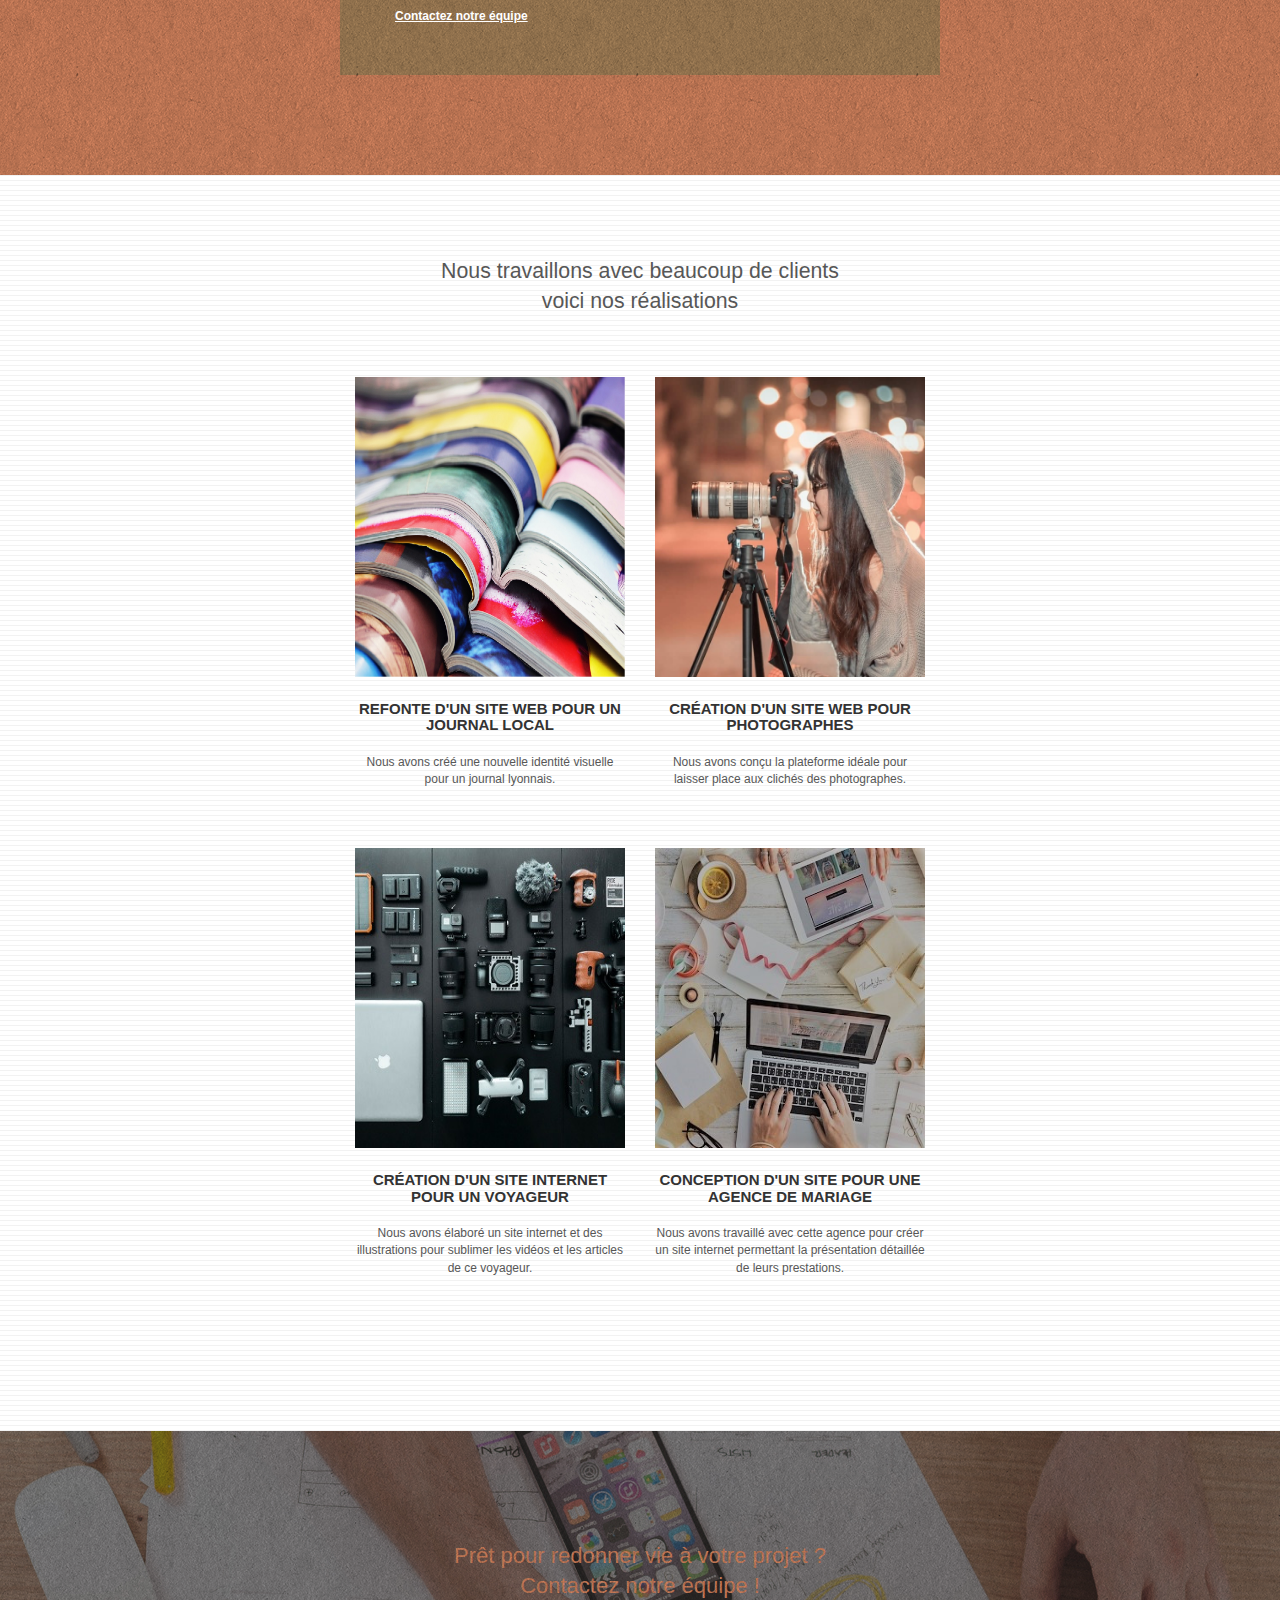
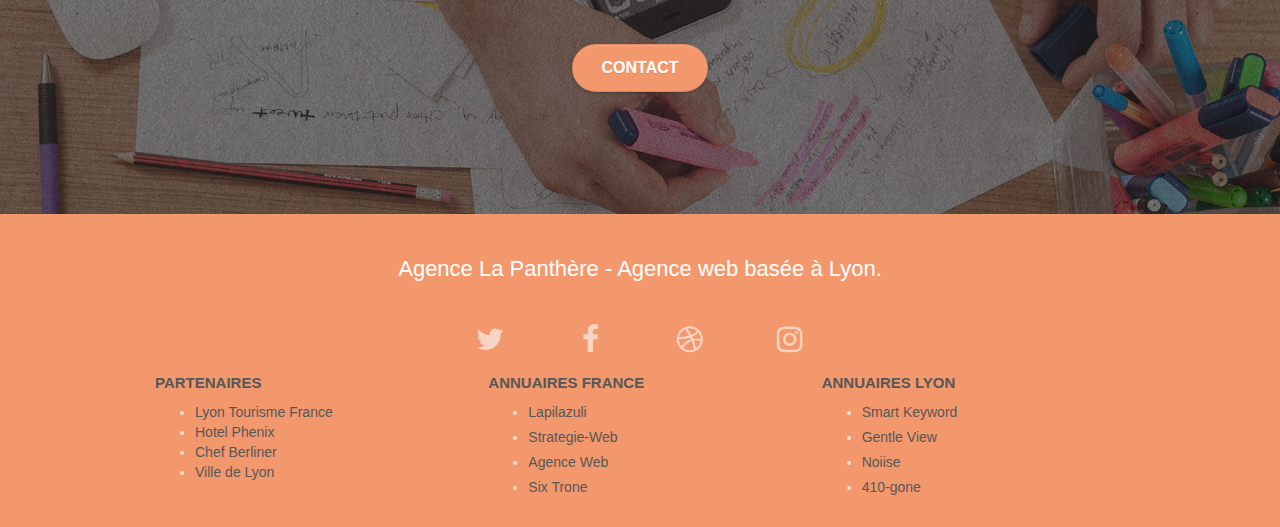
==== commit aba526b6: "Modification aspect visuel blockquote avec l'ajout de balise <br> dans index.html" ====
--- a/index.html
+++ b/index.html
@@ -123,7 +123,7 @@
 					</div>
 					<figure class="row voffset-lg voffset">
 						<blockquote class="text-center fontstyle">
-							"L'agence La Panthère est une excellente agence web! Les web designers ont réussi à capturer l'essence de notre entreprise et à l'intégrer à notre site.Cela nous à aidé à doubler nos ventes en ligne à Lyon."
+							"L'agence La Panthère est une excellente agence web! Les<br> web designers ont réussi à capturer l'essence de notre<br> entreprise et à l'intégrer à notre site.Cela nous à aidé à<br> doubler nos ventes en ligne à Lyon."
 						</blockquote>
 						<figcaption>
 							Maxime Guibard, PDG de À vos fourchettes
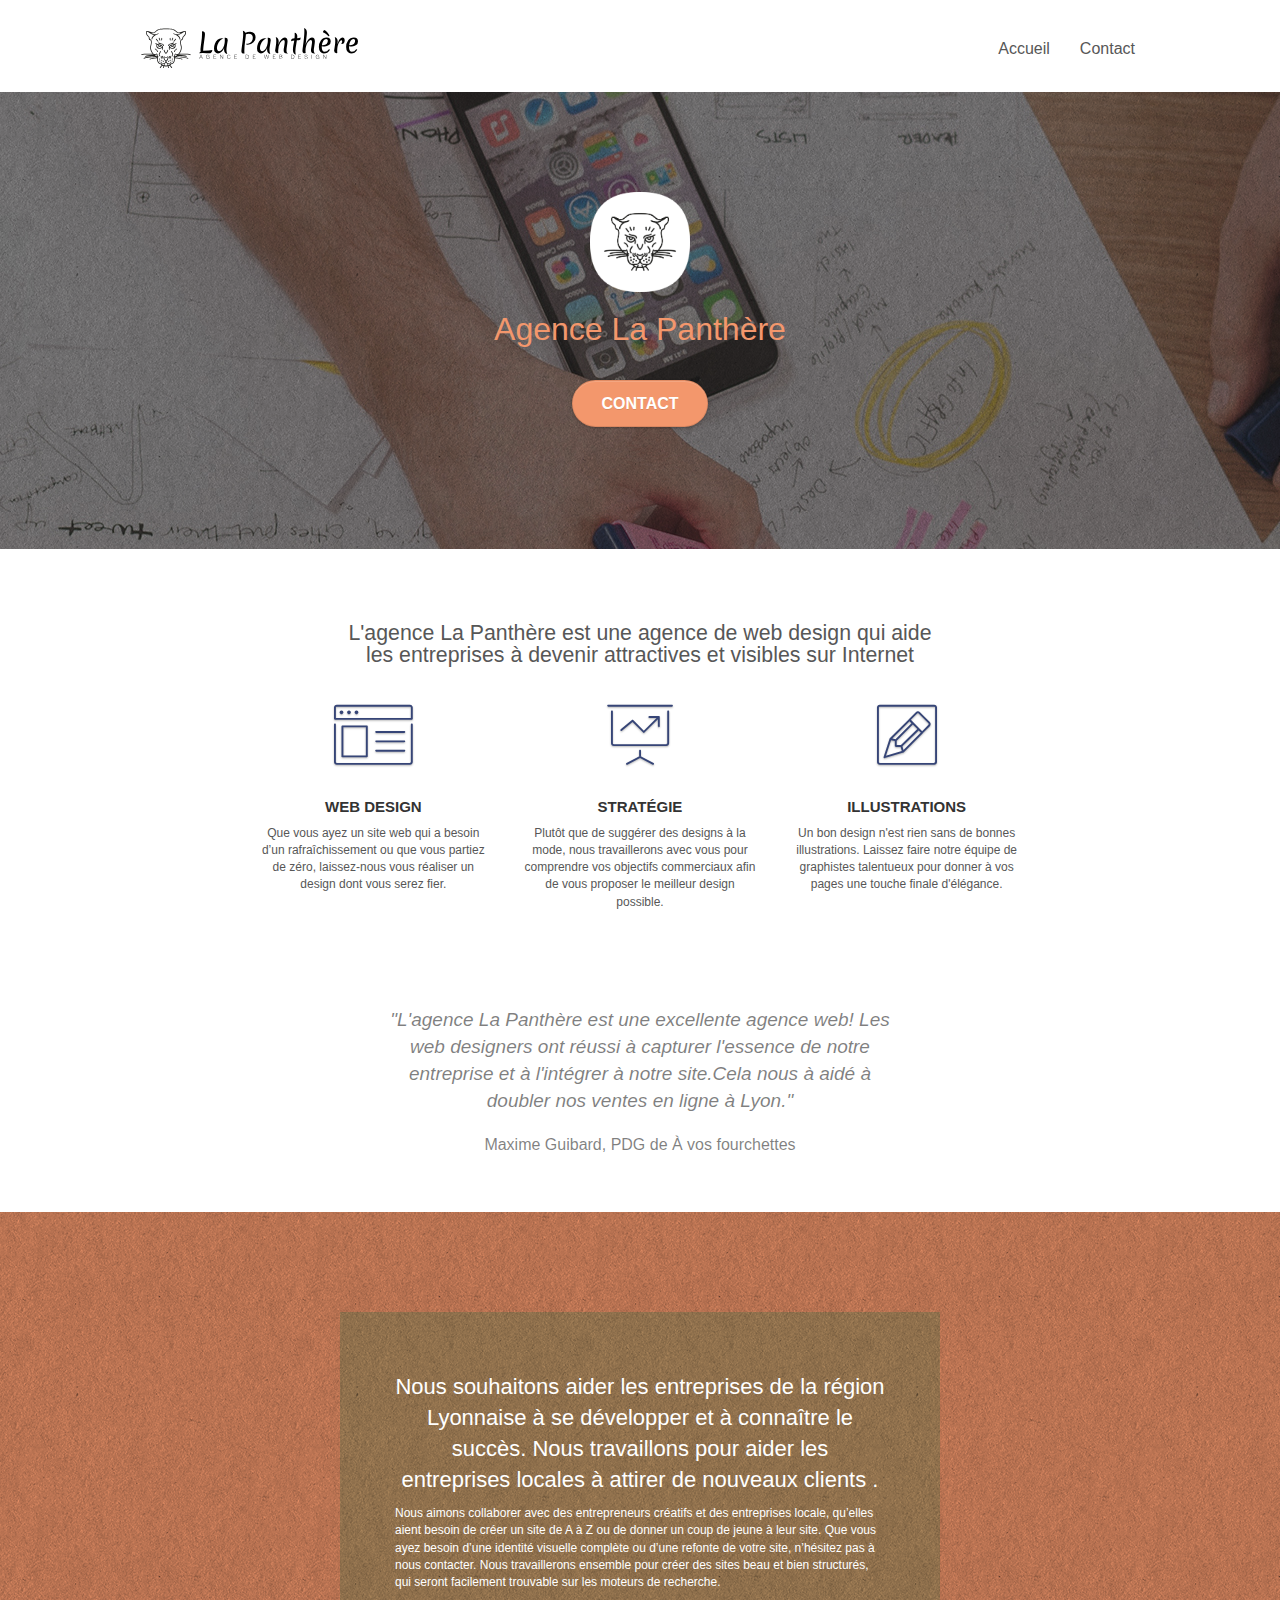
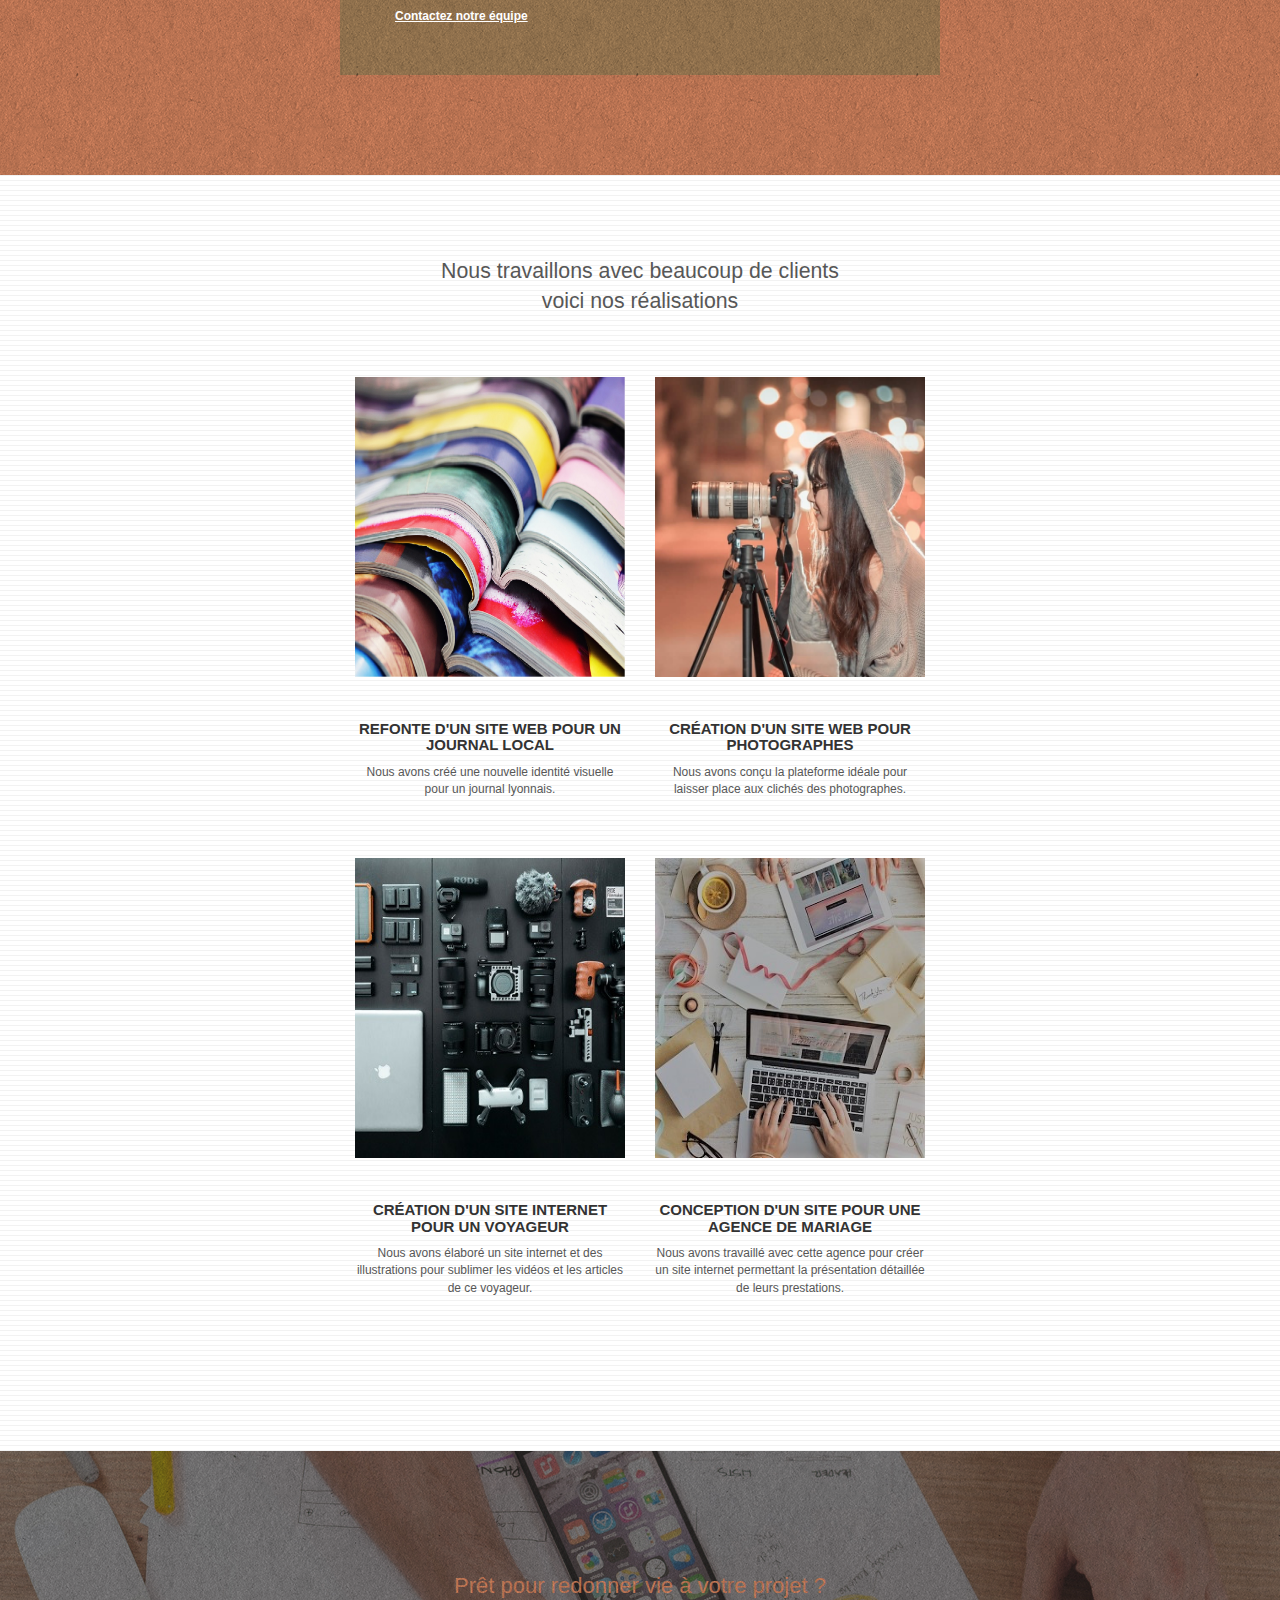
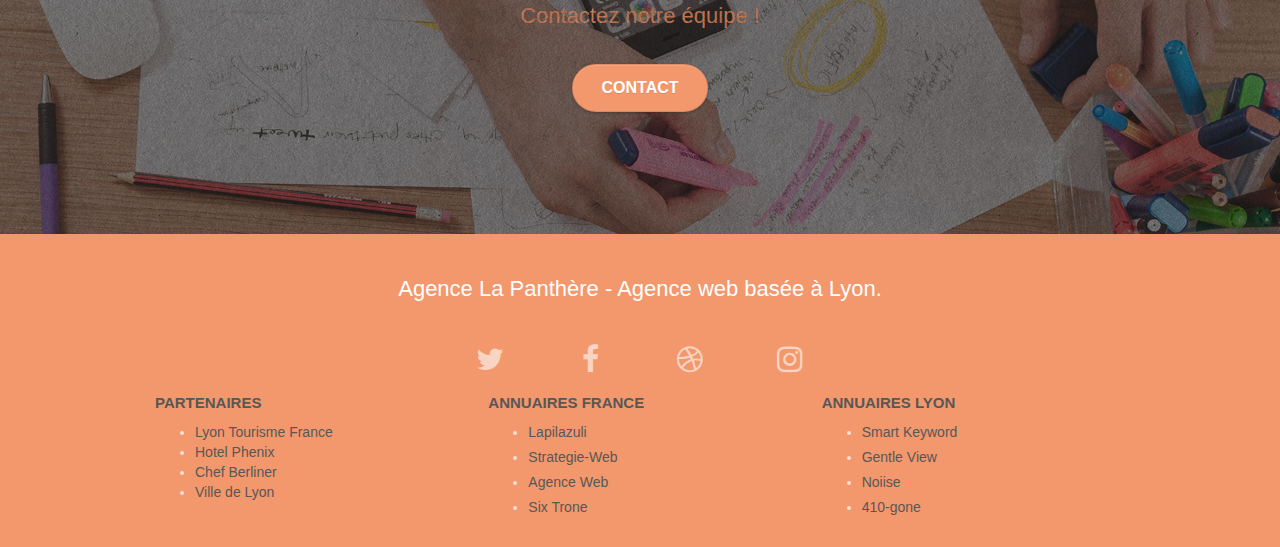
==== commit 0b5ce219: "modification centrage image réalisation sur index.html avec flexbox" ====
--- a/index.html
+++ b/index.html
@@ -91,7 +91,7 @@
 							<div class="text-center">
 								<span class="et-icon-browser sm-shadow icon-dark-slate-blue icons icon-lg"></span>
 							</div>
-							<h3 class="mg-md text-center">
+							<h3 class="text-center">
 								Web design
 							</h3>
 							<p class="text-center ">
@@ -102,7 +102,7 @@
 							<div class="text-center">
 								<span class="et-icon-presentation sm-shadow icon-dark-slate-blue icons icon-lg"></span>
 							</div>
-							<h3 class="mg-md text-center">
+							<h3 class="text-center">
 								Stratégie
 							</h3>
 							<p class="text-center ">
@@ -113,7 +113,7 @@
 							<div class="text-center">
 								<span class="et-icon-edit sm-shadow icon-dark-slate-blue icons icon-lg"></span>
 							</div>
-							<h3 class="mg-md text-center">
+							<h3 class="text-center">
 								Illustrations
 							</h3>
 							<p class="text-center ">
@@ -138,7 +138,7 @@
 				<div class="container bloc-lg">
 					<div class="row tight-width-whitespace black-background">
 						<div class="col-sm-12">
-							<h2 class="mg-md text-center tc-white">
+							<h2 class="text-center tc-white">
 								Nous souhaitons aider les entreprises de la région Lyonnaise à se développer et à connaître le succès. Nous travaillons pour aider les entreprises locales à attirer de nouveaux clients .<br>
 							</h2>
 							<p class="white">
@@ -161,12 +161,12 @@
 					<div class="row tight-width-whitespace portfolio-row">
 						<div class="col-sm-6">
 							<a href="#" data-lightbox="img/1.jpg" data-gallery-id="gallery-1" data-caption="Refonte d'un site web pour un journal local" data-frame="snapshot-lb"><img src="img/1.jpg" alt="paris web design logo agence web meilleure agence et refonte site web journal" class="img-responsive portfolio-thumb" /></a>
-							<h3 class="mg-md text-center">Refonte d'un site web pour un journal local</h3>
+							<h3 class="text-center">Refonte d'un site web pour un journal local</h3>
 							<p class="text-center">Nous avons créé une nouvelle identité visuelle pour un journal lyonnais.</p>
 						</div>
 						<div class="col-sm-6">
 							<a href="#" data-lightbox="img/2.jpg" data-gallery-id="gallery-1" data-caption="Création d'un site web pour photographes" data-frame="snapshot-lb"><img src="img/2.jpg" class="img-responsive portfolio-thumb" alt="paris web design logo agence web meilleure agence, Création d'un site web pour photographes" /></a>
-							<h3 class="mg-md text-center">
+							<h3 class="text-center">
 								Création d'un site web pour photographes
 							</h3>
 							<p class="text-center">
@@ -177,7 +177,7 @@
 					<div class="row tight-width-whitespace portfolio-row">
 						<div class="col-sm-6">
 							<a href="#" data-lightbox="img/3.jpg" data-gallery-id="gallery-1" data-caption="Création d'un site internet pour un voyageur" data-frame="snapshot-lb"><img src="img/3.jpg" class="img-responsive portfolio-thumb" alt="paris web design logo agence web meilleure agence, Création d'un site web pour voyageur"/></a>
-							<h3 class="mg-md text-center">
+							<h3 class="text-center">
 								Création d'un site internet pour un voyageur
 							</h3>
 							<p class="text-center">
@@ -186,7 +186,7 @@
 						</div>
 						<div class="col-sm-6">
 							<a href="#" data-lightbox="img/4.jpg" data-gallery-id="gallery-1" data-caption="Conception d'un site pour une agence de mariage" data-frame="snapshot-lb"><img src="img/4.jpg" class="img-responsive portfolio-thumb" alt="paris web design logo agence web meilleure agence, Création d'un site web pour agence de mariage" /></a>
-							<h3 class="mg-md text-center">
+							<h3 class="text-center">
 								Conception d'un site pour une agence de mariage
 							</h3>
 							<p class="text-center">
@@ -202,7 +202,7 @@
 			<section class="bloc bgc-dark-slate-blue bg-banniere d-bloc bloc-bg-texture texture-paper" id="bloc-5-cta">
 				<div class="container bloc-lg">
 					<div class="row">
-						<h2 class="mg-md text-center tc-atomic-tangerine">
+						<h2 class="text-center tc-atomic-tangerine">
 							Prêt pour redonner vie à votre projet ?<br>Contactez notre équipe !
 						</h2>
 						<div class="col-sm-12 text-center">
--- a/style.css
+++ b/style.css
@@ -546,8 +546,9 @@
 
 a[data-lightbox] {
     position: relative;
-    display: block;
-    text-align: center;
+    display: flex;
+    align-items: center;
+    justify-content: center;
 }
 
 a[data-lightbox]:hover::before {
@@ -1173,12 +1174,6 @@
         align-items: center;
         justify-content: space-around;
     }
-
-    .img-responsive {
-        width: 300px;
-        height: 300px;
-        margin: 40px 25% 0 25%;
-    }
 }
 
 @media (max-width: 540px) {
